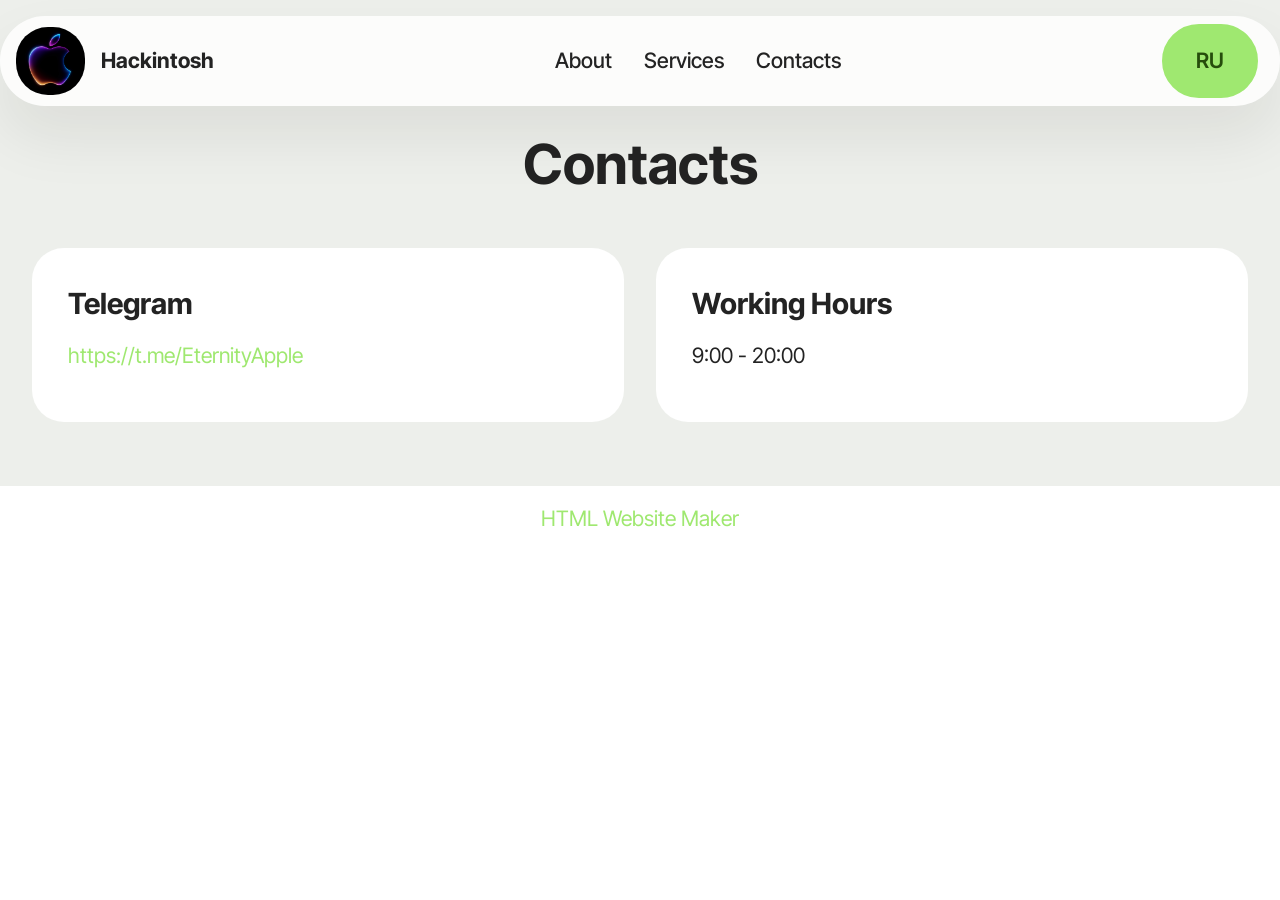
==== contacts.html @ 2c95dba1 "Add files via upload" ====
<!DOCTYPE html>
<html  >
<head>
  <!-- Site made with Mobirise Website Builder v5.9.13, https://mobirise.com -->
  <meta charset="UTF-8">
  <meta http-equiv="X-UA-Compatible" content="IE=edge">
  <meta name="generator" content="Mobirise v5.9.13, mobirise.com">
  <meta name="viewport" content="width=device-width, initial-scale=1, minimum-scale=1">
  <link rel="shortcut icon" href="assets/images/endframe-small-2x.jpg" type="image/x-icon">
  <meta name="description" content="Hackintosh OSX installation contacts">
  
  
  <title>Contacts</title>
  <link rel="stylesheet" href="assets/bootstrap/css/bootstrap.min.css">
  <link rel="stylesheet" href="assets/bootstrap/css/bootstrap-grid.min.css">
  <link rel="stylesheet" href="assets/bootstrap/css/bootstrap-reboot.min.css">
  <link rel="stylesheet" href="assets/dropdown/css/style.css">
  <link rel="stylesheet" href="assets/theme/css/style.css">
  <link rel="preload" href="https://fonts.googleapis.com/css?family=Inter+Tight:100,200,300,400,500,600,700,800,900,100i,200i,300i,400i,500i,600i,700i,800i,900i&display=swap" as="style" onload="this.onload=null;this.rel='stylesheet'">
  <noscript><link rel="stylesheet" href="https://fonts.googleapis.com/css?family=Inter+Tight:100,200,300,400,500,600,700,800,900,100i,200i,300i,400i,500i,600i,700i,800i,900i&display=swap"></noscript>
  <link rel="preload" as="style" href="assets/mobirise/css/mbr-additional.css?v=6KjY61"><link rel="stylesheet" href="assets/mobirise/css/mbr-additional.css?v=6KjY61" type="text/css">

  
  
  
</head>
<body>
  
  <section data-bs-version="5.1" class="menu menu5 cid-uCC7GR4H2t" once="menu" id="menu05-5">
	

	<nav class="navbar navbar-dropdown navbar-fixed-top navbar-expand-lg">
		<div class="container">
			<div class="navbar-brand">
				<span class="navbar-logo">
					<a href="https://t.me/EternityApple" target="_blank">
						<img src="assets/images/endframe-small-2x.jpg" alt="Mobirise Website Builder" style="height: 4.3rem;">
					</a>
				</span>
				<span class="navbar-caption-wrap"><a class="navbar-caption text-black text-primary display-4" href="index.html" target="_blank">Hackintosh</a></span>
			</div>
			<button class="navbar-toggler" type="button" data-toggle="collapse" data-bs-toggle="collapse" data-target="#navbarSupportedContent" data-bs-target="#navbarSupportedContent" aria-controls="navbarNavAltMarkup" aria-expanded="false" aria-label="Toggle navigation">
				<div class="hamburger">
					<span></span>
					<span></span>
					<span></span>
					<span></span>
				</div>
			</button>
			<div class="collapse navbar-collapse" id="navbarSupportedContent">
				<ul class="navbar-nav nav-dropdown" data-app-modern-menu="true"><li class="nav-item">
						<a class="nav-link link text-black text-primary display-4" href="https://t.me/EternityApple">About</a>
					</li>
					<li class="nav-item">
						<a class="nav-link link text-black text-primary display-4" href="https://t.me/EternityApple" aria-expanded="false" target="_blank">Services</a>
					</li>
					<li class="nav-item">
						<a class="nav-link link text-black text-primary display-4" href="contacts.html" target="_blank">Contacts</a>
					</li></ul>
				<div class="navbar-buttons mbr-section-btn"><a class="btn btn-primary display-4" href="https://t.me/EternityApple" target="_blank">RU</a></div>
			</div>
		</div>
	</nav>
</section>

<section data-bs-version="5.1" class="contacts01 cid-uCClEapwuK" id="contacts01-6">
    

    
    
    <div class="container">
        <div class="row justify-content-center">
            <div class="col-12 content-head">
                <div class="mbr-section-head mb-5">
                    <h3 class="mbr-section-title mbr-fonts-style align-center mb-0 display-2">
                        <strong>Contacts</strong>
                    </h3>
                    
                </div>
            </div>
        </div>
        <div class="row">
            <div class="item features-without-image col-12 col-md-6 active">
                <div class="item-wrapper">
                    <div class="text-wrapper">
                        <h6 class="card-title mbr-fonts-style mb-3 display-5">
                            <strong>Telegram</strong></h6>
                        <p class="mbr-text mbr-fonts-style display-7">
                            <a href="tel:+12345678910" class="text-primary">https://t.me/EternityApple</a>
                        </p>
                    </div>
                </div>
            </div>
            
            
            <div class="item features-without-image col-12 col-md-6">
                <div class="item-wrapper">
                    <div class="text-wrapper">
                        <h6 class="card-title mbr-fonts-style mb-3 display-5">
                            <strong>Working Hours</strong>
                        </h6>
                        <p class="mbr-text mbr-fonts-style display-7">
                            9:00 - 20:00
                        </p>
                    </div>
                </div>
            </div>
        </div>
    </div>
</section><section class="display-7" style="padding: 0;align-items: center;justify-content: center;flex-wrap: wrap;    align-content: center;display: flex;position: relative;height: 4rem;"><a href="https://mobiri.se/1393142" style="flex: 1 1;height: 4rem;position: absolute;width: 100%;z-index: 1;"><img alt="" style="height: 4rem;" src="[data-uri]"></a><p style="margin: 0;text-align: center;" class="display-7">&#8204;</p><a style="z-index:1" href="https://mobirise.com/html-builder.html">HTML Website Maker</a></section><script src="assets/bootstrap/js/bootstrap.bundle.min.js"></script>  <script src="assets/smoothscroll/smooth-scroll.js"></script>  <script src="assets/ytplayer/index.js"></script>  <script src="assets/dropdown/js/navbar-dropdown.js"></script>  <script src="assets/theme/js/script.js"></script>  
  
  
</body>
</html>
---- assets/dropdown/css/style.css ----
.navbar-dropdown {
  left: 0;
  padding: 0;
  position: absolute;
  right: 0;
  top: 0;
  transition: all 0.45s ease;
  z-index: 1030;
  background: #282828; }
  .navbar-dropdown .navbar-logo {
    margin-right: 0.8rem;
    transition: margin 0.3s ease-in-out;
    vertical-align: middle; }
    .navbar-dropdown .navbar-logo img {
      height: 3.125rem;
      transition: all 0.3s ease-in-out; }
    .navbar-dropdown .navbar-logo.mbr-iconfont {
      font-size: 3.125rem;
      line-height: 3.125rem; }
  .navbar-dropdown .navbar-caption {
    font-weight: 700;
    white-space: normal;
    vertical-align: -4px;
    line-height: 3.125rem !important; }
    .navbar-dropdown .navbar-caption, .navbar-dropdown .navbar-caption:hover {
      color: inherit;
      text-decoration: none; }
  .navbar-dropdown .mbr-iconfont + .navbar-caption {
    vertical-align: -1px; }
  .navbar-dropdown.navbar-fixed-top {
    position: fixed; }
  .navbar-dropdown .navbar-brand span {
    vertical-align: -4px; }
  .navbar-dropdown.bg-color.transparent {
    background: none; }
  .navbar-dropdown.navbar-short .navbar-brand {
    padding: 0.625rem 0; }
    .navbar-dropdown.navbar-short .navbar-brand span {
      vertical-align: -1px; }
  .navbar-dropdown.navbar-short .navbar-caption {
    line-height: 2.375rem !important;
    vertical-align: -2px; }
  .navbar-dropdown.navbar-short .navbar-logo {
    margin-right: 0.5rem; }
    .navbar-dropdown.navbar-short .navbar-logo img {
      height: 2.375rem; }
    .navbar-dropdown.navbar-short .navbar-logo.mbr-iconfont {
      font-size: 2.375rem;
      line-height: 2.375rem; }
  .navbar-dropdown.navbar-short .mbr-table-cell {
    height: 3.625rem; }
  .navbar-dropdown .navbar-close {
    left: 0.6875rem;
    position: fixed;
    top: 0.75rem;
    z-index: 1000; }
  .navbar-dropdown .hamburger-icon {
    content: "";
    display: inline-block;
    vertical-align: middle;
    width: 16px;
    -webkit-box-shadow: 0 -6px 0 1px #282828,0 0 0 1px #282828,0 6px 0 1px #282828;
    -moz-box-shadow: 0 -6px 0 1px #282828,0 0 0 1px #282828,0 6px 0 1px #282828;
    box-shadow: 0 -6px 0 1px #282828,0 0 0 1px #282828,0 6px 0 1px #282828; }

.dropdown-menu .dropdown-toggle[data-toggle="dropdown-submenu"]::after {
  border-bottom: 0.35em solid transparent;
  border-left: 0.35em solid;
  border-right: 0;
  border-top: 0.35em solid transparent;
  margin-left: 0.3rem; }

.dropdown-menu .dropdown-item:focus {
  outline: 0; }

.nav-dropdown {
  font-size: 0.75rem;
  font-weight: 500;
  height: auto !important; }
  .nav-dropdown .nav-btn {
    padding-left: 1rem; }
  .nav-dropdown .link {
    margin: .667em 1.667em;
    font-weight: 500;
    padding: 0;
    transition: color .2s ease-in-out; }
    .nav-dropdown .link.dropdown-toggle {
      margin-right: 2.583em; }
      .nav-dropdown .link.dropdown-toggle::after {
        margin-left: .25rem;
        border-top: 0.35em solid;
        border-right: 0.35em solid transparent;
        border-left: 0.35em solid transparent;
        border-bottom: 0; }
      .nav-dropdown .link.dropdown-toggle[aria-expanded="true"] {
        margin: 0;
        padding: 0.667em 3.263em  0.667em 1.667em; }
  .nav-dropdown .link::after,
  .nav-dropdown .dropdown-item::after {
    color: inherit; }
  .nav-dropdown .btn {
    font-size: 0.75rem;
    font-weight: 700;
    letter-spacing: 0;
    margin-bottom: 0;
    padding-left: 1.25rem;
    padding-right: 1.25rem; }
  .nav-dropdown .dropdown-menu {
    border-radius: 0;
    border: 0;
    left: 0;
    margin: 0;
    padding-bottom: 1.25rem;
    padding-top: 1.25rem;
    position: relative; }
  .nav-dropdown .dropdown-submenu {
    margin-left: 0.125rem;
    top: 0; }
  .nav-dropdown .dropdown-item {
    font-weight: 500;
    line-height: 2;
    padding: 0.3846em 4.615em 0.3846em 1.5385em;
    position: relative;
    transition: color .2s ease-in-out, background-color .2s ease-in-out; }
    .nav-dropdown .dropdown-item::after {
      margin-top: -0.3077em;
      position: absolute;
      right: 1.1538em;
      top: 50%; }
    .nav-dropdown .dropdown-item:focus, .nav-dropdown .dropdown-item:hover {
      background: none; }

@media (max-width: 767px) {
  .nav-dropdown.navbar-toggleable-sm {
    bottom: 0;
    display: none;
    left: 0;
    overflow-x: hidden;
    position: fixed;
    top: 0;
    transform: translateX(-100%);
    -ms-transform: translateX(-100%);
    -webkit-transform: translateX(-100%);
    width: 18.75rem;
    z-index: 999; } }
.nav-dropdown.navbar-toggleable-xl {
  bottom: 0;
  display: none;
  left: 0;
  overflow-x: hidden;
  position: fixed;
  top: 0;
  transform: translateX(-100%);
  -ms-transform: translateX(-100%);
  -webkit-transform: translateX(-100%);
  width: 18.75rem;
  z-index: 999; }

.nav-dropdown-sm {
  display: block !important;
  overflow-x: hidden;
  overflow: auto;
  padding-top: 3.875rem; }
  .nav-dropdown-sm::after {
    content: "";
    display: block;
    height: 3rem;
    width: 100%; }
  .nav-dropdown-sm.collapse.in ~ .navbar-close {
    display: block !important; }
  .nav-dropdown-sm.collapsing, .nav-dropdown-sm.collapse.in {
    transform: translateX(0);
    -ms-transform: translateX(0);
    -webkit-transform: translateX(0);
    transition: all 0.25s ease-out;
    -webkit-transition: all 0.25s ease-out;
    background: #282828; }
  .nav-dropdown-sm.collapsing[aria-expanded="false"] {
    transform: translateX(-100%);
    -ms-transform: translateX(-100%);
    -webkit-transform: translateX(-100%); }
  .nav-dropdown-sm .nav-item {
    display: block;
    margin-left: 0 !important;
    padding-left: 0; }
  .nav-dropdown-sm .link,
  .nav-dropdown-sm .dropdown-item {
    border-top: 1px dotted rgba(255, 255, 255, 0.1);
    font-size: 0.8125rem;
    line-height: 1.6;
    margin: 0 !important;
    padding: 0.875rem 2.4rem 0.875rem 1.5625rem !important;
    position: relative;
    white-space: normal; }
    .nav-dropdown-sm .link:focus, .nav-dropdown-sm .link:hover,
    .nav-dropdown-sm .dropdown-item:focus,
    .nav-dropdown-sm .dropdown-item:hover {
      background: rgba(0, 0, 0, 0.2) !important;
      color: #c0a375; }
  .nav-dropdown-sm .nav-btn {
    position: relative;
    padding: 1.5625rem 1.5625rem 0 1.5625rem; }
    .nav-dropdown-sm .nav-btn::before {
      border-top: 1px dotted rgba(255, 255, 255, 0.1);
      content: "";
      left: 0;
      position: absolute;
      top: 0;
      width: 100%; }
    .nav-dropdown-sm .nav-btn + .nav-btn {
      padding-top: 0.625rem; }
      .nav-dropdown-sm .nav-btn + .nav-btn::before {
        display: none; }
  .nav-dropdown-sm .btn {
    padding: 0.625rem 0; }
  .nav-dropdown-sm .dropdown-toggle[data-toggle="dropdown-submenu"]::after {
    margin-left: .25rem;
    border-top: 0.35em solid;
    border-right: 0.35em solid transparent;
    border-left: 0.35em solid transparent;
    border-bottom: 0; }
  .nav-dropdown-sm .dropdown-toggle[data-toggle="dropdown-submenu"][aria-expanded="true"]::after {
    border-top: 0;
    border-right: 0.35em solid transparent;
    border-left: 0.35em solid transparent;
    border-bottom: 0.35em solid; }
  .nav-dropdown-sm .dropdown-menu {
    margin: 0;
    padding: 0;
    position: relative;
    top: 0;
    left: 0;
    width: 100%;
    border: 0;
    float: none;
    border-radius: 0;
    background: none; }
  .nav-dropdown-sm .dropdown-submenu {
    left: 100%;
    margin-left: 0.125rem;
    margin-top: -1.25rem;
    top: 0; }

.navbar-toggleable-sm .nav-dropdown .dropdown-menu {
  position: absolute; }

.navbar-toggleable-sm .nav-dropdown .dropdown-submenu {
  left: 100%;
  margin-left: 0.125rem;
  margin-top: -1.25rem;
  top: 0; }

.navbar-toggleable-sm.opened .nav-dropdown .dropdown-menu {
  position: relative; }

.navbar-toggleable-sm.opened .nav-dropdown .dropdown-submenu {
  left: 0;
  margin-left: 00rem;
  margin-top: 0rem;
  top: 0; }

.is-builder .nav-dropdown.collapsing {
  transition: none !important; }
---- assets/theme/css/style.css ----
@charset "UTF-8";
section {
  background-color: #ffffff;
}

body {
  font-style: normal;
  line-height: 1.5;
  font-weight: 400;
  color: #232323;
  position: relative;
}

button {
  background-color: transparent;
  border-color: transparent;
}

.embla__button,
.carousel-control {
  background-color: #edefea !important;
  opacity: 0.8 !important;
  color: #464845 !important;
  border-color: #edefea !important;
}

.carousel .close,
.modalWindow .close {
  background-color: #edefea !important;
  color: #464845 !important;
  border-color: #edefea !important;
  opacity: 0.8 !important;
}

.carousel .close:hover,
.modalWindow .close:hover {
  opacity: 1 !important;
}

.carousel-indicators li {
  background-color: #edefea !important;
  border: 2px solid #464845 !important;
}

.carousel-indicators li:hover,
.carousel-indicators li:active {
  opacity: 0.8 !important;
}

.embla__button:hover,
.carousel-control:hover {
  background-color: #edefea !important;
  opacity: 1 !important;
}

.modalWindow-video-container {
  height: 80%;
}

section,
.container,
.container-fluid {
  position: relative;
  word-wrap: break-word;
}

a.mbr-iconfont:hover {
  text-decoration: none;
}

.article .lead p,
.article .lead ul,
.article .lead ol,
.article .lead pre,
.article .lead blockquote {
  margin-bottom: 0;
}

a {
  font-style: normal;
  font-weight: 400;
  cursor: pointer;
}
a, a:hover {
  text-decoration: none;
}

.mbr-section-title {
  font-style: normal;
  line-height: 1.3;
}

.mbr-section-subtitle {
  line-height: 1.3;
}

.mbr-text {
  font-style: normal;
  line-height: 1.7;
}

h1,
h2,
h3,
h4,
h5,
h6,
.display-1,
.display-2,
.display-4,
.display-5,
.display-7,
span,
p,
a {
  line-height: 1;
  word-break: break-word;
  word-wrap: break-word;
  font-weight: 400;
}

b,
strong {
  font-weight: bold;
}

input:-webkit-autofill, input:-webkit-autofill:hover, input:-webkit-autofill:focus, input:-webkit-autofill:active {
  transition-delay: 9999s;
  -webkit-transition-property: background-color, color;
  transition-property: background-color, color;
}

textarea[type=hidden] {
  display: none;
}

section {
  background-position: 50% 50%;
  background-repeat: no-repeat;
  background-size: cover;
}
section .mbr-background-video,
section .mbr-background-video-preview {
  position: absolute;
  bottom: 0;
  left: 0;
  right: 0;
  top: 0;
}

.hidden {
  visibility: hidden;
}

.mbr-z-index20 {
  z-index: 20;
}

/*! Base colors */
.mbr-white {
  color: #ffffff;
}

.mbr-black {
  color: #111111;
}

.mbr-bg-white {
  background-color: #ffffff;
}

.mbr-bg-black {
  background-color: #000000;
}

/*! Text-aligns */
.align-left {
  text-align: left;
}

.align-center {
  text-align: center;
}

.align-right {
  text-align: right;
}

/*! Font-weight  */
.mbr-light {
  font-weight: 300;
}

.mbr-regular {
  font-weight: 400;
}

.mbr-semibold {
  font-weight: 500;
}

.mbr-bold {
  font-weight: 700;
}

/*! Media  */
.media-content {
  flex-basis: 100%;
}

.media-container-row {
  display: flex;
  flex-direction: row;
  flex-wrap: wrap;
  justify-content: center;
  align-content: center;
  align-items: start;
}
.media-container-row .media-size-item {
  width: 400px;
}

.media-container-column {
  display: flex;
  flex-direction: column;
  flex-wrap: wrap;
  justify-content: center;
  align-content: center;
  align-items: stretch;
}
.media-container-column > * {
  width: 100%;
}

@media (min-width: 992px) {
  .media-container-row {
    flex-wrap: nowrap;
  }
}
figure {
  margin-bottom: 0;
  overflow: hidden;
}

figure[mbr-media-size] {
  transition: width 0.1s;
}

img,
iframe {
  display: block;
  width: 100%;
}

.card {
  background-color: transparent;
  border: none;
}

.card-box {
  width: 100%;
}

.card-img {
  text-align: center;
  flex-shrink: 0;
  -webkit-flex-shrink: 0;
}

.media {
  max-width: 100%;
  margin: 0 auto;
}

.mbr-figure {
  align-self: center;
}

.media-container > div {
  max-width: 100%;
}

.mbr-figure img,
.card-img img {
  width: 100%;
}

@media (max-width: 991px) {
  .media-size-item {
    width: auto !important;
  }
  .media {
    width: auto;
  }
  .mbr-figure {
    width: 100% !important;
  }
}
/*! Buttons */
.mbr-section-btn {
  margin-left: -0.6rem;
  margin-right: -0.6rem;
  font-size: 0;
}

.btn {
  font-weight: 600;
  border-width: 1px;
  font-style: normal;
  margin: 0.6rem 0.6rem;
  white-space: normal;
  transition: all 0.2s ease-in-out;
  display: inline-flex;
  align-items: center;
  justify-content: center;
  word-break: break-word;
}

.btn-sm {
  font-weight: 600;
  letter-spacing: 0px;
  transition: all 0.3s ease-in-out;
}

.btn-md {
  font-weight: 600;
  letter-spacing: 0px;
  transition: all 0.3s ease-in-out;
}

.btn-lg {
  font-weight: 600;
  letter-spacing: 0px;
  transition: all 0.3s ease-in-out;
}

.btn-form {
  margin: 0;
}
.btn-form:hover {
  cursor: pointer;
}

nav .mbr-section-btn {
  margin-left: 0rem;
  margin-right: 0rem;
}

/*! Btn icon margin */
.btn .mbr-iconfont,
.btn.btn-sm .mbr-iconfont {
  order: 1;
  cursor: pointer;
  margin-left: 0.5rem;
  vertical-align: sub;
}

.btn.btn-md .mbr-iconfont,
.btn.btn-md .mbr-iconfont {
  margin-left: 0.8rem;
}

.mbr-regular {
  font-weight: 400;
}

.mbr-semibold {
  font-weight: 500;
}

.mbr-bold {
  font-weight: 700;
}

[type=submit] {
  -webkit-appearance: none;
}

/*! Full-screen */
.mbr-fullscreen .mbr-overlay {
  min-height: 100vh;
}

.mbr-fullscreen {
  display: flex;
  display: -moz-flex;
  display: -ms-flex;
  display: -o-flex;
  align-items: center;
  min-height: 100vh;
  padding-top: 3rem;
  padding-bottom: 3rem;
}

/*! Map */
.map {
  height: 25rem;
  position: relative;
}
.map iframe {
  width: 100%;
  height: 100%;
}

/*! Scroll to top arrow */
.mbr-arrow-up {
  bottom: 25px;
  right: 90px;
  position: fixed;
  text-align: right;
  z-index: 5000;
  color: #ffffff;
  font-size: 22px;
}

.mbr-arrow-up a {
  background: rgba(0, 0, 0, 0.2);
  border-radius: 50%;
  color: #fff;
  display: inline-block;
  height: 60px;
  width: 60px;
  border: 2px solid #fff;
  outline-style: none !important;
  position: relative;
  text-decoration: none;
  transition: all 0.3s ease-in-out;
  cursor: pointer;
  text-align: center;
}
.mbr-arrow-up a:hover {
  background-color: rgba(0, 0, 0, 0.4);
}
.mbr-arrow-up a i {
  line-height: 60px;
}

.mbr-arrow-up-icon {
  display: block;
  color: #fff;
}

.mbr-arrow-up-icon::before {
  content: "›";
  display: inline-block;
  font-family: serif;
  font-size: 22px;
  line-height: 1;
  font-style: normal;
  position: relative;
  top: 6px;
  left: -4px;
  transform: rotate(-90deg);
}

/*! Arrow Down */
.mbr-arrow {
  position: absolute;
  bottom: 45px;
  left: 50%;
  width: 60px;
  height: 60px;
  cursor: pointer;
  background-color: rgba(80, 80, 80, 0.5);
  border-radius: 50%;
  transform: translateX(-50%);
}
@media (max-width: 767px) {
  .mbr-arrow {
    display: none;
  }
}
.mbr-arrow > a {
  display: inline-block;
  text-decoration: none;
  outline-style: none;
  animation: arrowdown 1.7s ease-in-out infinite;
  color: #ffffff;
}
.mbr-arrow > a > i {
  position: absolute;
  top: -2px;
  left: 15px;
  font-size: 2rem;
}

#scrollToTop a i::before {
  content: "";
  position: absolute;
  display: block;
  border-bottom: 2.5px solid #fff;
  border-left: 2.5px solid #fff;
  width: 27.8%;
  height: 27.8%;
  left: 50%;
  top: 51%;
  transform: translateY(-30%) translateX(-50%) rotate(135deg);
}

@keyframes arrowdown {
  0% {
    transform: translateY(0px);
  }
  50% {
    transform: translateY(-5px);
  }
  100% {
    transform: translateY(0px);
  }
}
@media (max-width: 500px) {
  .mbr-arrow-up {
    left: 0;
    right: 0;
    text-align: center;
  }
}
/*Gradients animation*/
@keyframes gradient-animation {
  from {
    background-position: 0% 100%;
    animation-timing-function: ease-in-out;
  }
  to {
    background-position: 100% 0%;
    animation-timing-function: ease-in-out;
  }
}
.bg-gradient {
  background-size: 200% 200%;
  animation: gradient-animation 5s infinite alternate;
  -webkit-animation: gradient-animation 5s infinite alternate;
}

.menu .navbar-brand {
  display: -webkit-flex;
}
.menu .navbar-brand span {
  display: flex;
  display: -webkit-flex;
}
.menu .navbar-brand .navbar-caption-wrap {
  display: -webkit-flex;
}
.menu .navbar-brand .navbar-logo img {
  display: -webkit-flex;
  width: auto;
}
@media (min-width: 768px) and (max-width: 991px) {
  .menu .navbar-toggleable-sm .navbar-nav {
    display: -ms-flexbox;
  }
}
@media (max-width: 991px) {
  .menu .navbar-collapse {
    max-height: 93.5vh;
  }
  .menu .navbar-collapse.show {
    overflow: auto;
  }
}
@media (min-width: 992px) {
  .menu .navbar-nav.nav-dropdown {
    display: -webkit-flex;
  }
  .menu .navbar-toggleable-sm .navbar-collapse {
    display: -webkit-flex !important;
  }
  .menu .collapsed .navbar-collapse {
    max-height: 93.5vh;
  }
  .menu .collapsed .navbar-collapse.show {
    overflow: auto;
  }
}
@media (max-width: 767px) {
  .menu .navbar-collapse {
    max-height: 80vh;
  }
}

.nav-link .mbr-iconfont {
  margin-right: 0.5rem;
}

.navbar {
  display: -webkit-flex;
  -webkit-flex-wrap: wrap;
  -webkit-align-items: center;
  -webkit-justify-content: space-between;
}

.navbar-collapse {
  -webkit-flex-basis: 100%;
  -webkit-flex-grow: 1;
  -webkit-align-items: center;
}

.nav-dropdown .link {
  padding: 0.667em 1.667em !important;
  margin: 0 !important;
}

.nav {
  display: -webkit-flex;
  -webkit-flex-wrap: wrap;
}

.row {
  display: -webkit-flex;
  -webkit-flex-wrap: wrap;
}

.justify-content-center {
  -webkit-justify-content: center;
}

.form-inline {
  display: -webkit-flex;
}

.card-wrapper {
  -webkit-flex: 1;
}

.carousel-control {
  z-index: 10;
  display: -webkit-flex;
}

.carousel-controls {
  display: -webkit-flex;
}

.media {
  display: -webkit-flex;
}

.form-group:focus {
  outline: none;
}

.jq-selectbox__select {
  padding: 7px 0;
  position: relative;
}

.jq-selectbox__dropdown {
  overflow: hidden;
  border-radius: 10px;
  position: absolute;
  top: 100%;
  left: 0 !important;
  width: 100% !important;
}

.jq-selectbox__trigger-arrow {
  right: 0;
  transform: translateY(-50%);
}

.jq-selectbox li {
  padding: 1.07em 0.5em;
}

input[type=range] {
  padding-left: 0 !important;
  padding-right: 0 !important;
}

.modal-dialog,
.modal-content {
  height: 100%;
}

.modal-dialog .carousel-inner {
  height: calc(100vh - 1.75rem);
}
@media (max-width: 575px) {
  .modal-dialog .carousel-inner {
    height: calc(100vh - 1rem);
  }
}

.carousel-item {
  text-align: center;
}

.carousel-item img {
  margin: auto;
}

.navbar-toggler {
  align-self: flex-start;
  padding: 0.25rem 0.75rem;
  font-size: 1.25rem;
  line-height: 1;
  background: transparent;
  border: 1px solid transparent;
  border-radius: 0.25rem;
}

.navbar-toggler:focus,
.navbar-toggler:hover {
  text-decoration: none;
  box-shadow: none;
}

.navbar-toggler-icon {
  display: inline-block;
  width: 1.5em;
  height: 1.5em;
  vertical-align: middle;
  content: "";
  background: no-repeat center center;
  background-size: 100% 100%;
}

.navbar-toggler-left {
  position: absolute;
  left: 1rem;
}

.navbar-toggler-right {
  position: absolute;
  right: 1rem;
}

.card-img {
  width: auto;
}

.menu .navbar.collapsed:not(.beta-menu) {
  flex-direction: column;
}

.carousel-item.active,
.carousel-item-next,
.carousel-item-prev {
  display: flex;
}

.note-air-layout .dropup .dropdown-menu,
.note-air-layout .navbar-fixed-bottom .dropdown .dropdown-menu {
  bottom: initial !important;
}

html,
body {
  height: auto;
  min-height: 100vh;
}

.dropup .dropdown-toggle::after {
  display: none;
}

.form-asterisk {
  font-family: initial;
  position: absolute;
  top: -2px;
  font-weight: normal;
}

.form-control-label {
  position: relative;
  cursor: pointer;
  margin-bottom: 0.357em;
  padding: 0;
}

.alert {
  color: #ffffff;
  border-radius: 0;
  border: 0;
  font-size: 1.1rem;
  line-height: 1.5;
  margin-bottom: 1.875rem;
  padding: 1.25rem;
  position: relative;
  text-align: center;
}
.alert.alert-form::after {
  background-color: inherit;
  bottom: -7px;
  content: "";
  display: block;
  height: 14px;
  left: 50%;
  margin-left: -7px;
  position: absolute;
  transform: rotate(45deg);
  width: 14px;
}

.form-control {
  background-color: #ffffff;
  background-clip: border-box;
  color: #232323;
  line-height: 1rem !important;
  height: auto;
  padding: 1.2rem 2rem;
  transition: border-color 0.25s ease 0s;
  border: 1px solid transparent !important;
  border-radius: 4px;
  box-shadow: rgba(0, 0, 0, 0.07) 0px 1px 1px 0px, rgba(0, 0, 0, 0.07) 0px 1px 3px 0px, rgba(0, 0, 0, 0.03) 0px 0px 0px 1px;
}
.form-active .form-control:invalid {
  border-color: red;
}

.row > * {
  padding-right: 1rem;
  padding-left: 1rem;
}

form .row {
  margin-left: -0.6rem;
  margin-right: -0.6rem;
}
form .row [class*=col] {
  padding-left: 0.6rem;
  padding-right: 0.6rem;
}

form .mbr-section-btn {
  padding-left: 0.6rem;
  padding-right: 0.6rem;
}

form .form-check-input {
  margin-top: 0.5;
}

textarea.form-control {
  line-height: 1.5rem !important;
}

.form-group {
  margin-bottom: 1.2rem;
}

.form-control,
form .btn {
  min-height: 48px;
}

.gdpr-block label span.textGDPR input[name=gdpr] {
  top: 7px;
}

.form-control:focus {
  box-shadow: none;
}

:focus {
  outline: none;
}

.mbr-overlay {
  background-color: #000;
  bottom: 0;
  left: 0;
  opacity: 0.5;
  position: absolute;
  right: 0;
  top: 0;
  z-index: 0;
  pointer-events: none;
}

blockquote {
  font-style: italic;
  padding: 3rem;
  font-size: 1.09rem;
  position: relative;
  border-left: 3px solid;
}

ul,
ol,
pre,
blockquote {
  margin-bottom: 2.3125rem;
}

.mt-4 {
  margin-top: 2rem !important;
}

.mb-4 {
  margin-bottom: 2rem !important;
}

.container,
.container-fluid {
  padding-left: 16px;
  padding-right: 16px;
}

.row {
  margin-left: -16px;
  margin-right: -16px;
}
.row > [class*=col] {
  padding-left: 16px;
  padding-right: 16px;
}

@media (min-width: 992px) {
  .container-fluid {
    padding-left: 32px;
    padding-right: 32px;
  }
}
@media (max-width: 991px) {
  .mbr-container {
    padding-left: 16px;
    padding-right: 16px;
  }
}
.app-video-wrapper > img {
  opacity: 1;
}

.app-video-wrapper {
  background: transparent;
}

.item {
  position: relative;
}

.dropdown-menu .dropdown-menu {
  left: 100%;
}

.dropdown-item + .dropdown-menu {
  display: none;
}

.dropdown-item:hover + .dropdown-menu,
.dropdown-menu:hover {
  display: block;
}

@media (min-aspect-ratio: 16/9) {
  .mbr-video-foreground {
    height: 300% !important;
    top: -100% !important;
  }
}
@media (max-aspect-ratio: 16/9) {
  .mbr-video-foreground {
    width: 300% !important;
    left: -100% !important;
  }
}.engine {
	position: absolute;
	text-indent: -2400px;
	text-align: center;
	padding: 0;
	top: 0;
	left: -2400px;
}
---- assets/mobirise/css/mbr-additional.css ----
.btn {
  border-width: 2px;
}
img,
.card-wrap,
.card-wrapper,
.video-wrapper,
.mbr-figure iframe,
.google-map iframe,
.slide-content,
.plan,
.card,
.item-wrapper {
  border-radius: 2rem !important;
}
.video-wrapper {
  overflow: hidden;
}
body {
  font-family: Inter Tight;
}
.display-1 {
  font-family: 'Inter Tight', sans-serif;
  font-size: 5rem;
  line-height: 1;
}
.display-1 > .mbr-iconfont {
  font-size: 6.25rem;
}
.display-2 {
  font-family: 'Inter Tight', sans-serif;
  font-size: 4rem;
  line-height: 1;
}
.display-2 > .mbr-iconfont {
  font-size: 5rem;
}
.display-4 {
  font-family: 'Inter Tight', sans-serif;
  font-size: 1.4rem;
  line-height: 1.5;
}
.display-4 > .mbr-iconfont {
  font-size: 1.75rem;
}
.display-5 {
  font-family: 'Inter Tight', sans-serif;
  font-size: 2rem;
  line-height: 1.5;
}
.display-5 > .mbr-iconfont {
  font-size: 2.5rem;
}
.display-7 {
  font-family: 'Inter Tight', sans-serif;
  font-size: 1.4rem;
  line-height: 1.3;
}
.display-7 > .mbr-iconfont {
  font-size: 1.75rem;
}
/* ---- Fluid typography for mobile devices ---- */
/* 1.4 - font scale ratio ( bootstrap == 1.42857 ) */
/* 100vw - current viewport width */
/* (48 - 20)  48 == 48rem == 768px, 20 == 20rem == 320px(minimal supported viewport) */
/* 0.65 - min scale variable, may vary */
@media (max-width: 992px) {
  .display-1 {
    font-size: 4rem;
  }
}
@media (max-width: 768px) {
  .display-1 {
    font-size: 3.5rem;
    font-size: calc( 2.4rem + (5 - 2.4) * ((100vw - 20rem) / (48 - 20)));
    line-height: calc( 1.1 * (2.4rem + (5 - 2.4) * ((100vw - 20rem) / (48 - 20))));
  }
  .display-2 {
    font-size: 3.2rem;
    font-size: calc( 2.05rem + (4 - 2.05) * ((100vw - 20rem) / (48 - 20)));
    line-height: calc( 1.3 * (2.05rem + (4 - 2.05) * ((100vw - 20rem) / (48 - 20))));
  }
  .display-4 {
    font-size: 1.12rem;
    font-size: calc( 1.14rem + (1.4 - 1.14) * ((100vw - 20rem) / (48 - 20)));
    line-height: calc( 1.4 * (1.14rem + (1.4 - 1.14) * ((100vw - 20rem) / (48 - 20))));
  }
  .display-5 {
    font-size: 1.6rem;
    font-size: calc( 1.35rem + (2 - 1.35) * ((100vw - 20rem) / (48 - 20)));
    line-height: calc( 1.4 * (1.35rem + (2 - 1.35) * ((100vw - 20rem) / (48 - 20))));
  }
  .display-7 {
    font-size: 1.12rem;
    font-size: calc( 1.14rem + (1.4 - 1.14) * ((100vw - 20rem) / (48 - 20)));
    line-height: calc( 1.4 * (1.14rem + (1.4 - 1.14) * ((100vw - 20rem) / (48 - 20))));
  }
}
@media (min-width: 992px) and (max-width: 1400px) {
  .display-1 {
    font-size: 3.5rem;
    font-size: calc( 2.4rem + (5 - 2.4) * ((100vw - 62rem) / (87 - 62)));
    line-height: calc( 1.1 * (2.4rem + (5 - 2.4) * ((100vw - 62rem) / (87 - 62))));
  }
  .display-2 {
    font-size: 3.2rem;
    font-size: calc( 2.05rem + (4 - 2.05) * ((100vw - 62rem) / (87 - 62)));
    line-height: calc( 1.3 * (2.05rem + (4 - 2.05) * ((100vw - 62rem) / (87 - 62))));
  }
  .display-4 {
    font-size: 1.12rem;
    font-size: calc( 1.14rem + (1.4 - 1.14) * ((100vw - 62rem) / (87 - 62)));
    line-height: calc( 1.4 * (1.14rem + (1.4 - 1.14) * ((100vw - 62rem) / (87 - 62))));
  }
  .display-5 {
    font-size: 1.6rem;
    font-size: calc( 1.35rem + (2 - 1.35) * ((100vw - 62rem) / (87 - 62)));
    line-height: calc( 1.4 * (1.35rem + (2 - 1.35) * ((100vw - 62rem) / (87 - 62))));
  }
  .display-7 {
    font-size: 1.12rem;
    font-size: calc( 1.14rem + (1.4 - 1.14) * ((100vw - 62rem) / (87 - 62)));
    line-height: calc( 1.4 * (1.14rem + (1.4 - 1.14) * ((100vw - 62rem) / (87 - 62))));
  }
}
/* Buttons */
.btn {
  padding: 1.25rem 2rem;
  border-radius: 4px;
}
@media (max-width: 767px) {
  .btn {
    padding: 0.75rem 1.5rem;
  }
}
.btn-sm {
  padding: 0.6rem 1.2rem;
  border-radius: 4px;
}
.btn-md {
  padding: 0.6rem 1.2rem;
  border-radius: 4px;
}
.btn-lg {
  padding: 1.25rem 2rem;
  border-radius: 4px;
}
.bg-primary {
  background-color: #9fe870 !important;
}
.bg-success {
  background-color: #3a341c !important;
}
.bg-info {
  background-color: #320707 !important;
}
.bg-warning {
  background-color: #a0e2e1 !important;
}
.bg-danger {
  background-color: #ffea64 !important;
}
.btn-primary,
.btn-primary:active {
  background-color: #9fe870 !important;
  border-color: #9fe870 !important;
  color: #264d0c !important;
  box-shadow: none;
}
.btn-primary:hover,
.btn-primary:focus,
.btn-primary.focus,
.btn-primary.active {
  color: inherit;
  background-color: #bcef9c !important;
  border-color: #bcef9c !important;
  box-shadow: none;
}
.btn-primary.disabled,
.btn-primary:disabled {
  color: #264d0c !important;
  background-color: #bcef9c !important;
  border-color: #bcef9c !important;
}
.btn-secondary,
.btn-secondary:active {
  background-color: #ffd7ef !important;
  border-color: #ffd7ef !important;
  color: #d70081 !important;
  box-shadow: none;
}
.btn-secondary:hover,
.btn-secondary:focus,
.btn-secondary.focus,
.btn-secondary.active {
  color: inherit;
  background-color: #ffffff !important;
  border-color: #ffffff !important;
  box-shadow: none;
}
.btn-secondary.disabled,
.btn-secondary:disabled {
  color: #d70081 !important;
  background-color: #ffffff !important;
  border-color: #ffffff !important;
}
.btn-info,
.btn-info:active {
  background-color: #320707 !important;
  border-color: #320707 !important;
  color: #ffffff !important;
  box-shadow: none;
}
.btn-info:hover,
.btn-info:focus,
.btn-info.focus,
.btn-info.active {
  color: inherit;
  background-color: #5f0d0d !important;
  border-color: #5f0d0d !important;
  box-shadow: none;
}
.btn-info.disabled,
.btn-info:disabled {
  color: #ffffff !important;
  background-color: #5f0d0d !important;
  border-color: #5f0d0d !important;
}
.btn-success,
.btn-success:active {
  background-color: #3a341c !important;
  border-color: #3a341c !important;
  color: #ffffff !important;
  box-shadow: none;
}
.btn-success:hover,
.btn-success:focus,
.btn-success.focus,
.btn-success.active {
  color: inherit;
  background-color: #5c532d !important;
  border-color: #5c532d !important;
  box-shadow: none;
}
.btn-success.disabled,
.btn-success:disabled {
  color: #ffffff !important;
  background-color: #5c532d !important;
  border-color: #5c532d !important;
}
.btn-warning,
.btn-warning:active {
  background-color: #a0e2e1 !important;
  border-color: #a0e2e1 !important;
  color: #1f6463 !important;
  box-shadow: none;
}
.btn-warning:hover,
.btn-warning:focus,
.btn-warning.focus,
.btn-warning.active {
  color: inherit;
  background-color: #c7eeed !important;
  border-color: #c7eeed !important;
  box-shadow: none;
}
.btn-warning.disabled,
.btn-warning:disabled {
  color: #1f6463 !important;
  background-color: #c7eeed !important;
  border-color: #c7eeed !important;
}
.btn-danger,
.btn-danger:active {
  background-color: #ffea64 !important;
  border-color: #ffea64 !important;
  color: #645600 !important;
  box-shadow: none;
}
.btn-danger:hover,
.btn-danger:focus,
.btn-danger.focus,
.btn-danger.active {
  color: inherit;
  background-color: #fff197 !important;
  border-color: #fff197 !important;
  box-shadow: none;
}
.btn-danger.disabled,
.btn-danger:disabled {
  color: #645600 !important;
  background-color: #fff197 !important;
  border-color: #fff197 !important;
}
.btn-white,
.btn-white:active {
  background-color: #eff0ec !important;
  border-color: #eff0ec !important;
  color: #757b62 !important;
  box-shadow: none;
}
.btn-white:hover,
.btn-white:focus,
.btn-white.focus,
.btn-white.active {
  color: inherit;
  background-color: #ffffff !important;
  border-color: #ffffff !important;
  box-shadow: none;
}
.btn-white.disabled,
.btn-white:disabled {
  color: #757b62 !important;
  background-color: #ffffff !important;
  border-color: #ffffff !important;
}
.btn-black,
.btn-black:active {
  background-color: #232323 !important;
  border-color: #232323 !important;
  color: #ffffff !important;
  box-shadow: none;
}
.btn-black:hover,
.btn-black:focus,
.btn-black.focus,
.btn-black.active {
  color: inherit;
  background-color: #3d3d3d !important;
  border-color: #3d3d3d !important;
  box-shadow: none;
}
.btn-black.disabled,
.btn-black:disabled {
  color: #ffffff !important;
  background-color: #3d3d3d !important;
  border-color: #3d3d3d !important;
}
.btn-primary-outline,
.btn-primary-outline:active {
  background-color: transparent !important;
  border-color: #9fe870;
  color: #9fe870;
}
.btn-primary-outline:hover,
.btn-primary-outline:focus,
.btn-primary-outline.focus,
.btn-primary-outline.active {
  color: #6ddc25 !important;
  background-color: transparent !important;
  border-color: #6ddc25 !important;
  box-shadow: none !important;
}
.btn-primary-outline.disabled,
.btn-primary-outline:disabled {
  color: #264d0c !important;
  background-color: #9fe870 !important;
  border-color: #9fe870 !important;
}
.btn-secondary-outline,
.btn-secondary-outline:active {
  background-color: transparent !important;
  border-color: #ffd7ef;
  color: #ffd7ef;
}
.btn-secondary-outline:hover,
.btn-secondary-outline:focus,
.btn-secondary-outline.focus,
.btn-secondary-outline.active {
  color: #ff80cc !important;
  background-color: transparent !important;
  border-color: #ff80cc !important;
  box-shadow: none !important;
}
.btn-secondary-outline.disabled,
.btn-secondary-outline:disabled {
  color: #d70081 !important;
  background-color: #ffd7ef !important;
  border-color: #ffd7ef !important;
}
.btn-info-outline,
.btn-info-outline:active {
  background-color: transparent !important;
  border-color: #320707;
  color: #320707;
}
.btn-info-outline:hover,
.btn-info-outline:focus,
.btn-info-outline.focus,
.btn-info-outline.active {
  color: #000000 !important;
  background-color: transparent !important;
  border-color: #000000 !important;
  box-shadow: none !important;
}
.btn-info-outline.disabled,
.btn-info-outline:disabled {
  color: #ffffff !important;
  background-color: #320707 !important;
  border-color: #320707 !important;
}
.btn-success-outline,
.btn-success-outline:active {
  background-color: transparent !important;
  border-color: #3a341c;
  color: #3a341c;
}
.btn-success-outline:hover,
.btn-success-outline:focus,
.btn-success-outline.focus,
.btn-success-outline.active {
  color: #000000 !important;
  background-color: transparent !important;
  border-color: #000000 !important;
  box-shadow: none !important;
}
.btn-success-outline.disabled,
.btn-success-outline:disabled {
  color: #ffffff !important;
  background-color: #3a341c !important;
  border-color: #3a341c !important;
}
.btn-warning-outline,
.btn-warning-outline:active {
  background-color: transparent !important;
  border-color: #a0e2e1;
  color: #a0e2e1;
}
.btn-warning-outline:hover,
.btn-warning-outline:focus,
.btn-warning-outline.focus,
.btn-warning-outline.active {
  color: #5ececc !important;
  background-color: transparent !important;
  border-color: #5ececc !important;
  box-shadow: none !important;
}
.btn-warning-outline.disabled,
.btn-warning-outline:disabled {
  color: #1f6463 !important;
  background-color: #a0e2e1 !important;
  border-color: #a0e2e1 !important;
}
.btn-danger-outline,
.btn-danger-outline:active {
  background-color: transparent !important;
  border-color: #ffea64;
  color: #ffea64;
}
.btn-danger-outline:hover,
.btn-danger-outline:focus,
.btn-danger-outline.focus,
.btn-danger-outline.active {
  color: #ffde0d !important;
  background-color: transparent !important;
  border-color: #ffde0d !important;
  box-shadow: none !important;
}
.btn-danger-outline.disabled,
.btn-danger-outline:disabled {
  color: #645600 !important;
  background-color: #ffea64 !important;
  border-color: #ffea64 !important;
}
.btn-black-outline,
.btn-black-outline:active {
  background-color: transparent !important;
  border-color: #232323;
  color: #232323;
}
.btn-black-outline:hover,
.btn-black-outline:focus,
.btn-black-outline.focus,
.btn-black-outline.active {
  color: #000000 !important;
  background-color: transparent !important;
  border-color: #000000 !important;
  box-shadow: none !important;
}
.btn-black-outline.disabled,
.btn-black-outline:disabled {
  color: #ffffff !important;
  background-color: #232323 !important;
  border-color: #232323 !important;
}
.btn-white-outline,
.btn-white-outline:active {
  background-color: transparent !important;
  border-color: #fafafa;
  color: #fafafa;
}
.btn-white-outline:hover,
.btn-white-outline:focus,
.btn-white-outline.focus,
.btn-white-outline.active {
  color: #cfcfcf !important;
  background-color: transparent !important;
  border-color: #cfcfcf !important;
  box-shadow: none !important;
}
.btn-white-outline.disabled,
.btn-white-outline:disabled {
  color: #7a7a7a !important;
  background-color: #fafafa !important;
  border-color: #fafafa !important;
}
.text-primary {
  color: #9fe870 !important;
}
.text-secondary {
  color: #ffd7ef !important;
}
.text-success {
  color: #3a341c !important;
}
.text-info {
  color: #320707 !important;
}
.text-warning {
  color: #a0e2e1 !important;
}
.text-danger {
  color: #ffea64 !important;
}
.text-white {
  color: #fafafa !important;
}
.text-black {
  color: #232323 !important;
}
a.text-primary:hover,
a.text-primary:focus,
a.text-primary.active {
  color: #66d022 !important;
}
a.text-secondary:hover,
a.text-secondary:focus,
a.text-secondary.active {
  color: #ff71c6 !important;
}
a.text-success:hover,
a.text-success:focus,
a.text-success.active {
  color: #000000 !important;
}
a.text-info:hover,
a.text-info:focus,
a.text-info.active {
  color: #000000 !important;
}
a.text-warning:hover,
a.text-warning:focus,
a.text-warning.active {
  color: #52cac8 !important;
}
a.text-danger:hover,
a.text-danger:focus,
a.text-danger.active {
  color: #fddb00 !important;
}
a.text-white:hover,
a.text-white:focus,
a.text-white.active {
  color: #c7c7c7 !important;
}
a.text-black:hover,
a.text-black:focus,
a.text-black.active {
  color: #000000 !important;
}
a[class*="text-"]:not(.nav-link):not(.dropdown-item):not([role]):not(.navbar-caption) {
  position: relative;
  background-image: transparent;
  background-size: 10000px 2px;
  background-repeat: no-repeat;
  background-position: 0px 1.2em;
  background-position: -10000px 1.2em;
}
a[class*="text-"]:not(.nav-link):not(.dropdown-item):not([role]):not(.navbar-caption):hover {
  transition: background-position 2s ease-in-out;
  background-image: linear-gradient(currentColor 50%, currentColor 50%);
  background-position: 0px 1.2em;
}
.nav-tabs .nav-link.active {
  color: #9fe870;
}
.nav-tabs .nav-link:not(.active) {
  color: #232323;
}
.alert-success {
  background-color: #70c770;
}
.alert-info {
  background-color: #320707;
}
.alert-warning {
  background-color: #a0e2e1;
}
.alert-danger {
  background-color: #ffea64;
}
.mbr-section-btn .btn:not(.btn-form) {
  border-radius: 100px;
}
.mbr-gallery-filter li a {
  border-radius: 100px !important;
}
.mbr-gallery-filter li.active .btn {
  background-color: #9fe870;
  border-color: #9fe870;
  color: #306310;
}
.mbr-gallery-filter li.active .btn:focus {
  box-shadow: none;
}
.nav-tabs .nav-link {
  border-radius: 100px !important;
}
a,
a:hover {
  color: #9fe870;
}
.mbr-plan-header.bg-primary .mbr-plan-subtitle,
.mbr-plan-header.bg-primary .mbr-plan-price-desc {
  color: #ffffff;
}
.mbr-plan-header.bg-success .mbr-plan-subtitle,
.mbr-plan-header.bg-success .mbr-plan-price-desc {
  color: #c0b27c;
}
.mbr-plan-header.bg-info .mbr-plan-subtitle,
.mbr-plan-header.bg-info .mbr-plan-price-desc {
  color: #f3abab;
}
.mbr-plan-header.bg-warning .mbr-plan-subtitle,
.mbr-plan-header.bg-warning .mbr-plan-price-desc {
  color: #ffffff;
}
.mbr-plan-header.bg-danger .mbr-plan-subtitle,
.mbr-plan-header.bg-danger .mbr-plan-price-desc {
  color: #ffffff;
}
/* Scroll to top button*/
.scrollToTop_wraper {
  display: none;
}
.form-control {
  font-family: 'Inter Tight', sans-serif;
  font-size: 1.4rem;
  line-height: 1.3;
  font-weight: 400;
  border-radius: 40px !important;
}
.form-control > .mbr-iconfont {
  font-size: 1.75rem;
}
.form-control:hover,
.form-control:focus {
  box-shadow: rgba(0, 0, 0, 0.07) 0px 1px 1px 0px, rgba(0, 0, 0, 0.07) 0px 1px 3px 0px, rgba(0, 0, 0, 0.03) 0px 0px 0px 1px;
  border-color: #9fe870 !important;
}
.form-control:-webkit-input-placeholder {
  font-family: 'Inter Tight', sans-serif;
  font-size: 1.4rem;
  line-height: 1.3;
  font-weight: 400;
}
.form-control:-webkit-input-placeholder > .mbr-iconfont {
  font-size: 1.75rem;
}
blockquote {
  border-color: #9fe870;
}
/* Forms */
.mbr-form .input-group-btn .btn {
  border-radius: 100px !important;
}
.mbr-form .input-group-btn .btn:hover {
  box-shadow: 0 10px 40px 0 rgba(0, 0, 0, 0.2);
}
.mbr-form .input-group-btn button[type="submit"] {
  border-radius: 100px !important;
  padding: 1rem 3rem;
}
.mbr-form .input-group-btn button[type="submit"]:hover {
  box-shadow: 0 10px 40px 0 rgba(0, 0, 0, 0.2);
}
.jq-selectbox li:hover,
.jq-selectbox li.selected {
  background-color: #9fe870;
  color: #000000;
}
.jq-number__spin {
  transition: 0.25s ease;
}
.jq-number__spin:hover {
  border-color: #9fe870;
}
.jq-selectbox .jq-selectbox__trigger-arrow,
.jq-number__spin.minus:after,
.jq-number__spin.plus:after {
  transition: 0.4s;
  border-top-color: #232323;
  border-bottom-color: #232323;
}
.jq-selectbox:hover .jq-selectbox__trigger-arrow,
.jq-number__spin.minus:hover:after,
.jq-number__spin.plus:hover:after {
  border-top-color: #9fe870;
  border-bottom-color: #9fe870;
}
.xdsoft_datetimepicker .xdsoft_calendar td.xdsoft_default,
.xdsoft_datetimepicker .xdsoft_calendar td.xdsoft_current,
.xdsoft_datetimepicker .xdsoft_timepicker .xdsoft_time_box > div > div.xdsoft_current {
  color: #000000 !important;
  background-color: #9fe870 !important;
  box-shadow: none !important;
}
.xdsoft_datetimepicker .xdsoft_calendar td:hover,
.xdsoft_datetimepicker .xdsoft_timepicker .xdsoft_time_box > div > div:hover {
  color: #000000 !important;
  background: #ffd7ef !important;
  box-shadow: none !important;
}
.lazy-bg {
  background-image: none !important;
}
.lazy-placeholder:not(section),
.lazy-none {
  display: block;
  position: relative;
  padding-bottom: 56.25%;
  width: 100%;
  height: auto;
}
iframe.lazy-placeholder,
.lazy-placeholder:after {
  content: '';
  position: absolute;
  width: 200px;
  height: 200px;
  background: transparent no-repeat center;
  background-size: contain;
  top: 50%;
  left: 50%;
  transform: translateX(-50%) translateY(-50%);
  background-image: url("data:image/svg+xml;charset=UTF-8,%3csvg width='32' height='32' viewBox='0 0 64 64' xmlns='http://www.w3.org/2000/svg' stroke='%239fe870' %3e%3cg fill='none' fill-rule='evenodd'%3e%3cg transform='translate(16 16)' stroke-width='2'%3e%3ccircle stroke-opacity='.5' cx='16' cy='16' r='16'/%3e%3cpath d='M32 16c0-9.94-8.06-16-16-16'%3e%3canimateTransform attributeName='transform' type='rotate' from='0 16 16' to='360 16 16' dur='1s' repeatCount='indefinite'/%3e%3c/path%3e%3c/g%3e%3c/g%3e%3c/svg%3e");
}
section.lazy-placeholder:after {
  opacity: 0.5;
}
body {
  overflow-x: hidden;
}
a {
  transition: color 0.6s;
}
@media (max-width: 1400px) {
  .container {
    max-width: 100%;
  }
}
@media (max-width: 1400px) and (min-width: 768px) {
  .container {
    padding-left: 32px;
    padding-right: 32px;
  }
}
@media (max-width: 1400px) and (min-width: 768px) {
  .container-fluid {
    padding-left: 32px;
    padding-right: 32px;
  }
}
@media (max-width: 767px) {
  .container-fluid {
    padding-left: 16px;
    padding-right: 16px;
  }
}
.cid-uCC7GR4H2t {
  z-index: 1000;
  width: 100%;
  position: relative;
}
.cid-uCC7GR4H2t .dropdown-item:before {
  font-family: Moririse2 !important;
  content: "\e966";
  display: inline-block;
  width: 0;
  position: absolute;
  left: 1rem;
  top: 0.5rem;
  margin-right: 0.5rem;
  line-height: 1;
  font-size: inherit;
  vertical-align: middle;
  text-align: center;
  overflow: hidden;
  transform: scale(0, 1);
  transition: all 0.25s ease-in-out;
}
@media (max-width: 767px) {
  .cid-uCC7GR4H2t .navbar-toggler {
    transform: scale(0.8);
  }
}
.cid-uCC7GR4H2t .navbar-brand {
  flex-shrink: 0;
  align-items: center;
  margin-right: 0;
  padding: 10px 0;
  transition: all 0.3s;
  word-break: break-word;
  z-index: 1;
}
.cid-uCC7GR4H2t .navbar-brand img {
  max-width: 100%;
  max-height: 100%;
}
.cid-uCC7GR4H2t .navbar-brand .navbar-caption {
  line-height: inherit !important;
}
.cid-uCC7GR4H2t .navbar-brand .navbar-logo a {
  outline: none;
}
.cid-uCC7GR4H2t .navbar-nav {
  margin: auto;
  margin-left: 0;
  margin-left: auto;
}
.cid-uCC7GR4H2t .navbar-nav .nav-item {
  padding: 0 !important;
  transition: 0.3s all !important;
}
.cid-uCC7GR4H2t .navbar-nav .nav-item .nav-link {
  padding: 16px !important;
  margin: 0 !important;
  border-radius: 1rem !important;
  transition: 0.3s all !important;
}
.cid-uCC7GR4H2t .navbar-nav .nav-item .nav-link:hover {
  background-color: rgba(27, 31, 10, 0.06);
}
.cid-uCC7GR4H2t .navbar-nav .open .nav-link::after {
  transform: rotate(180deg);
}
@media (min-width: 992px) {
  .cid-uCC7GR4H2t .navbar-nav .open .nav-link::before {
    content: "";
    width: 100%;
    height: 20px;
    top: 100%;
    background: transparent;
    position: absolute;
  }
}
.cid-uCC7GR4H2t .navbar-nav .dropdown-item {
  padding: 12px !important;
  border-radius: 0.5rem !important;
  margin: 0 8px !important;
  transition: 0.3s all !important;
}
.cid-uCC7GR4H2t .navbar-nav .dropdown-item:hover {
  background-color: rgba(27, 31, 10, 0.06);
}
@media (min-width: 992px) {
  .cid-uCC7GR4H2t .navbar-nav {
    padding-left: 1.5rem;
  }
}
.cid-uCC7GR4H2t .nav-link {
  width: fit-content;
  position: relative;
}
.cid-uCC7GR4H2t .navbar-logo {
  margin: 0 !important;
}
@media (max-width: 767px) {
  .cid-uCC7GR4H2t .navbar-logo {
    padding-left: 0;
  }
}
.cid-uCC7GR4H2t .navbar-caption {
  padding-left: 1rem;
  padding-right: 0.5rem;
}
@media (max-width: 767px) {
  .cid-uCC7GR4H2t .nav-dropdown {
    padding-bottom: 0.5rem;
  }
}
.cid-uCC7GR4H2t .nav-dropdown .link.dropdown-toggle::after {
  margin-left: 0.5rem;
  margin-top: 0.2rem;
  transition: 0.3s all;
}
.cid-uCC7GR4H2t .container {
  display: flex;
  height: 90px;
  padding: 0.5rem 0.6rem 0.5rem 1rem;
  flex-wrap: nowrap;
  background: rgba(255, 255, 255, 0.8) !important;
  left: 0;
  right: 0;
  -webkit-box-pack: justify;
  -ms-flex-pack: justify;
  justify-content: flex-end;
  -webkit-box-align: center;
  -webkit-align-items: center;
  -ms-flex-align: center;
  align-items: center;
  border-radius: 100vw;
  margin-top: 1rem;
  background-color: #ffffff;
  box-shadow: 0 30px 60px 0 rgba(27, 31, 10, 0.08);
}
@media (max-width: 992px) {
  .cid-uCC7GR4H2t .container {
    padding-right: 2rem;
  }
}
@media (max-width: 767px) {
  .cid-uCC7GR4H2t .container {
    width: 95%;
    height: 56px !important;
    padding: 0.5rem;
    margin-top: 0rem;
  }
}
.cid-uCC7GR4H2t .iconfont-wrapper {
  font-size: 1.5rem;
  padding-right: 0.5rem;
}
.cid-uCC7GR4H2t .dropdown-menu {
  flex-wrap: wrap;
  flex-direction: column;
  max-width: 100%;
  padding: 12px 4px !important;
  border-radius: 1.5rem;
  transition: 0.3s all !important;
  min-width: auto;
  background: #ffffff;
  background: rgba(255, 255, 255, 0.8) !important;
}
.cid-uCC7GR4H2t .nav-item:focus,
.cid-uCC7GR4H2t .nav-link:focus {
  outline: none;
}
.cid-uCC7GR4H2t .dropdown .dropdown-menu .dropdown-item {
  width: auto;
  transition: all 0.25s ease-in-out;
}
.cid-uCC7GR4H2t .dropdown .dropdown-menu .dropdown-item::after {
  right: 0.5rem;
}
.cid-uCC7GR4H2t .dropdown .dropdown-menu .dropdown-item .mbr-iconfont {
  margin-right: 0.5rem;
  vertical-align: sub;
}
.cid-uCC7GR4H2t .dropdown .dropdown-menu .dropdown-item .mbr-iconfont:before {
  display: inline-block;
  transform: scale(1, 1);
  transition: all 0.25s ease-in-out;
}
.cid-uCC7GR4H2t .collapsed .dropdown-menu .dropdown-item:before {
  display: none;
}
.cid-uCC7GR4H2t .collapsed .dropdown .dropdown-menu .dropdown-item {
  padding: 0.235em 1.5em 0.235em 1.5em !important;
  transition: none;
  margin: 0 !important;
}
.cid-uCC7GR4H2t .navbar {
  min-height: 90px;
  transition: all 0.3s;
  border-bottom: 1px solid transparent;
  background: transparent !important;
  padding: 0 !important;
  border: none !important;
  box-shadow: none !important;
  border-radius: 0 !important;
}
.cid-uCC7GR4H2t .navbar.opened {
  transition: all 0.3s;
}
.cid-uCC7GR4H2t .navbar .dropdown-item {
  padding: 0.5rem 1.8rem;
}
.cid-uCC7GR4H2t .navbar .navbar-logo img {
  width: auto;
}
.cid-uCC7GR4H2t .navbar .navbar-collapse {
  z-index: 1;
  justify-content: flex-end;
}
.cid-uCC7GR4H2t .navbar.collapsed {
  justify-content: center;
}
.cid-uCC7GR4H2t .navbar.collapsed .nav-item .nav-link::before {
  display: none;
}
.cid-uCC7GR4H2t .navbar.collapsed.opened .dropdown-menu {
  top: 0;
}
@media (min-width: 992px) {
  .cid-uCC7GR4H2t .navbar.collapsed.opened:not(.navbar-short) .navbar-collapse {
    max-height: calc(98.5vh - 4.3rem);
  }
}
.cid-uCC7GR4H2t .navbar.collapsed .dropdown-menu .dropdown-submenu {
  left: 0 !important;
}
.cid-uCC7GR4H2t .navbar.collapsed .dropdown-menu .dropdown-item:after {
  right: auto;
}
.cid-uCC7GR4H2t .navbar.collapsed .dropdown-menu .dropdown-toggle[data-toggle="dropdown-submenu"]:after {
  margin-left: 0.5rem;
  margin-top: 0.2rem;
  border-top: 0.35em solid;
  border-right: 0.35em solid transparent;
  border-left: 0.35em solid transparent;
  border-bottom: 0;
  top: 41%;
}
.cid-uCC7GR4H2t .navbar.collapsed ul.navbar-nav li {
  margin: auto;
}
.cid-uCC7GR4H2t .navbar.collapsed .dropdown-menu .dropdown-item {
  padding: 0.25rem 1.5rem;
  text-align: center;
}
.cid-uCC7GR4H2t .navbar.collapsed .icons-menu {
  padding-left: 0;
  padding-right: 0;
  padding-top: 0.5rem;
  padding-bottom: 0.5rem;
}
@media (max-width: 767px) {
  .cid-uCC7GR4H2t .navbar {
    min-height: 72px;
  }
  .cid-uCC7GR4H2t .navbar .navbar-logo img {
    height: 2.5rem !important;
  }
}
@media (max-width: 991px) {
  .cid-uCC7GR4H2t .navbar .nav-item .nav-link::before {
    display: none;
  }
  .cid-uCC7GR4H2t .navbar.opened .dropdown-menu {
    top: 0;
  }
  .cid-uCC7GR4H2t .navbar .dropdown-menu .dropdown-submenu {
    left: 0 !important;
  }
  .cid-uCC7GR4H2t .navbar .dropdown-menu .dropdown-item:after {
    right: auto;
  }
  .cid-uCC7GR4H2t .navbar .dropdown-menu .dropdown-toggle[data-toggle="dropdown-submenu"]:after {
    margin-left: 0.5rem;
    margin-top: 0.2rem;
    border-top: 0.35em solid;
    border-right: 0.35em solid transparent;
    border-left: 0.35em solid transparent;
    border-bottom: 0;
    top: 40%;
  }
  .cid-uCC7GR4H2t .navbar .dropdown-menu .dropdown-item {
    padding: 0.25rem 1.5rem !important;
    text-align: center;
  }
  .cid-uCC7GR4H2t .navbar .navbar-brand {
    flex-shrink: initial;
    flex-basis: auto;
    word-break: break-word;
    padding-right: 10px;
  }
  .cid-uCC7GR4H2t .navbar .navbar-toggler {
    flex-basis: auto;
  }
  .cid-uCC7GR4H2t .navbar .icons-menu {
    padding-left: 0;
    padding-top: 0.5rem;
    padding-bottom: 0.5rem;
  }
}
.cid-uCC7GR4H2t .navbar.navbar-short .navbar-logo img {
  height: 2rem;
}
.cid-uCC7GR4H2t .dropdown-item.active,
.cid-uCC7GR4H2t .dropdown-item:active {
  background-color: transparent;
}
.cid-uCC7GR4H2t .navbar-expand-lg .navbar-nav .nav-link {
  padding: 0;
}
.cid-uCC7GR4H2t .nav-dropdown .link.dropdown-toggle {
  margin-right: 1.667em;
}
.cid-uCC7GR4H2t .nav-dropdown .link.dropdown-toggle[aria-expanded="true"] {
  margin-right: 0;
  padding: 0.667em 1.667em;
}
.cid-uCC7GR4H2t .navbar.navbar-expand-lg .dropdown .dropdown-menu {
  background: #ffffff;
}
.cid-uCC7GR4H2t .navbar.navbar-expand-lg .dropdown .dropdown-menu .dropdown-submenu {
  margin: 0;
  left: 105%;
  transform: none;
  top: -12px;
}
.cid-uCC7GR4H2t .navbar .dropdown.open > .dropdown-menu {
  display: flex;
}
.cid-uCC7GR4H2t ul.navbar-nav {
  flex-wrap: wrap;
}
.cid-uCC7GR4H2t .navbar-buttons {
  text-align: center;
  min-width: 140px;
}
@media (max-width: 992px) {
  .cid-uCC7GR4H2t .navbar-buttons {
    text-align: left;
  }
}
.cid-uCC7GR4H2t button.navbar-toggler {
  outline: none;
  width: 31px;
  height: 20px;
  cursor: pointer;
  transition: all 0.2s;
  position: relative;
  align-self: center;
}
.cid-uCC7GR4H2t button.navbar-toggler .hamburger span {
  position: absolute;
  right: 0;
  width: 30px;
  height: 2px;
  border-right: 5px;
  background-color: #000000;
}
.cid-uCC7GR4H2t button.navbar-toggler .hamburger span:nth-child(1) {
  top: 0;
  transition: all 0.2s;
}
.cid-uCC7GR4H2t button.navbar-toggler .hamburger span:nth-child(2) {
  top: 8px;
  transition: all 0.15s;
}
.cid-uCC7GR4H2t button.navbar-toggler .hamburger span:nth-child(3) {
  top: 8px;
  transition: all 0.15s;
}
.cid-uCC7GR4H2t button.navbar-toggler .hamburger span:nth-child(4) {
  top: 16px;
  transition: all 0.2s;
}
.cid-uCC7GR4H2t nav.opened .hamburger span:nth-child(1) {
  top: 8px;
  width: 0;
  opacity: 0;
  right: 50%;
  transition: all 0.2s;
}
.cid-uCC7GR4H2t nav.opened .hamburger span:nth-child(2) {
  transform: rotate(45deg);
  transition: all 0.25s;
}
.cid-uCC7GR4H2t nav.opened .hamburger span:nth-child(3) {
  transform: rotate(-45deg);
  transition: all 0.25s;
}
.cid-uCC7GR4H2t nav.opened .hamburger span:nth-child(4) {
  top: 8px;
  width: 0;
  opacity: 0;
  right: 50%;
  transition: all 0.2s;
}
.cid-uCC7GR4H2t .navbar-dropdown {
  padding: 0 1rem;
}
.cid-uCC7GR4H2t a.nav-link {
  display: flex;
  align-items: center;
  justify-content: center;
}
.cid-uCC7GR4H2t .icons-menu {
  flex-wrap: nowrap;
  display: flex;
  justify-content: center;
  padding-left: 1rem;
  padding-right: 1rem;
  padding-top: 0.3rem;
  text-align: center;
}
@media (max-width: 992px) {
  .cid-uCC7GR4H2t .icons-menu {
    justify-content: flex-start;
    margin-bottom: 0.5rem;
  }
}
@media screen and (-ms-high-contrast: active), (-ms-high-contrast: none) {
  .cid-uCC7GR4H2t .navbar {
    height: 70px;
  }
  .cid-uCC7GR4H2t .navbar.opened {
    height: auto;
  }
  .cid-uCC7GR4H2t .nav-item .nav-link:hover::before {
    width: 175%;
    max-width: calc(100% + 2rem);
    left: -1rem;
  }
}
.cid-uCC7GR4H2t .navbar .dropdown > .dropdown-menu {
  display: none;
  width: max-content;
  max-width: 500px !important;
  transform: translateX(-50%);
  top: calc(100% + 20px);
  left: 50%;
}
.cid-uCC7GR4H2t .navbar .dropdown > .dropdown-menu .dropdown-item {
  line-height: 1 !important;
}
.cid-uCC7GR4H2t .navbar .dropdown > .dropdown-menu .dropdown .dropdown-item {
  align-items: center;
  display: flex;
  height: max-content !important;
  min-height: max-content !important;
}
.cid-uCC7GR4H2t .navbar .dropdown > .dropdown-menu .dropdown .dropdown-item::after {
  display: inline-block;
  position: static;
  margin-left: 0.5rem;
  margin-top: 0;
  margin-right: 0;
  margin-bottom: 0;
  transition: 0.3s all;
  transform: rotate(-90deg);
}
.cid-uCC7GR4H2t .navbar .dropdown > .dropdown-menu .dropdown.open .dropdown-item::after {
  transform: rotate(0deg);
}
.cid-uCC7GR4H2t .mbr-section-btn {
  margin: -0.6rem -0.6rem;
}
.cid-uCC7GR4H2t .navbar-toggler {
  margin-left: 12px;
  margin-right: 8px;
  order: 1000;
}
@media (max-width: 991px) {
  .cid-uCC7GR4H2t .navbar-brand {
    margin-right: auto;
  }
  .cid-uCC7GR4H2t .navbar-collapse {
    z-index: -1 !important;
    position: absolute;
    top: 110%;
    left: 0;
    width: 100%;
    padding: 1rem;
    border-radius: 1.5rem;
    background: #ffffff;
    opacity: 1;
    border-color: rgba(255, 255, 255, 0.8) !important;
    background: rgba(255, 255, 255, 0.8) !important;
    backdrop-filter: blur(8px);
  }
  .cid-uCC7GR4H2t .navbar-nav .nav-item .nav-link::after {
    margin-left: 10px;
  }
  .cid-uCC7GR4H2t .navbar-nav .dropdown-item:hover {
    background-color: rgba(27, 31, 10, 0.06);
  }
  .cid-uCC7GR4H2t .navbar .dropdown > .dropdown-menu {
    max-width: 100% !important;
    transform: translateX(0);
    top: 10px;
    left: 0;
    padding: 8px !important;
    border-radius: 1rem;
    background-color: rgba(27, 31, 10, 0.04) !important;
  }
  .cid-uCC7GR4H2t .navbar .dropdown > .dropdown-menu .dropdown-item {
    padding: 8px !important;
    line-height: 1 !important;
    margin-bottom: 4px !important;
  }
  .cid-uCC7GR4H2t .navbar .dropdown > .dropdown-menu .dropdown .dropdown-item {
    align-items: center;
    display: flex;
    height: max-content !important;
    min-height: max-content !important;
  }
  .cid-uCC7GR4H2t .navbar .dropdown > .dropdown-menu .dropdown .dropdown-item::after {
    display: inline-block;
    position: static;
    margin-left: 0.5rem;
    margin-top: 0;
    margin-right: 0;
    margin-bottom: 0;
    transition: 0.3s all;
    transform: rotate(0deg);
  }
  .cid-uCC7GR4H2t .navbar .dropdown > .dropdown-menu .dropdown.open .dropdown-item::after {
    transform: rotate(180deg);
  }
  .cid-uCC7GR4H2t .navbar .dropdown > .dropdown-menu .dropdown-submenu {
    position: static;
    width: 100%;
    max-width: 100% !important;
    transform: translateX(0) !important;
    top: 0;
    left: 0;
    padding: 8px !important;
    border-radius: 1rem;
    background-color: rgba(27, 31, 10, 0.04) !important;
  }
  .cid-uCC7GR4H2t .navbar .dropdown.open > .dropdown-menu {
    display: flex !important;
    flex-direction: column;
    align-items: flex-start;
  }
}
@media (max-width: 575px) {
  .cid-uCC7GR4H2t .navbar-collapse {
    padding: 1rem;
  }
}
.cid-uCC7VrGdaN {
  display: flex;
  padding-top: 12rem;
  padding-bottom: 5rem;
}
@media (min-width: 768px) {
  .cid-uCC7VrGdaN {
    align-items: flex-end;
  }
  .cid-uCC7VrGdaN .row {
    justify-content: center;
  }
  .cid-uCC7VrGdaN .content-wrap {
    padding: 1rem 3rem;
  }
}
@media (max-width: 991px) and (min-width: 768px) {
  .cid-uCC7VrGdaN .content-wrap {
    min-width: 50%;
  }
}
@media (max-width: 767px) {
  .cid-uCC7VrGdaN {
    -webkit-align-items: center;
    align-items: flex-end;
  }
  .cid-uCC7VrGdaN .mbr-row {
    -webkit-justify-content: center;
    justify-content: center;
  }
  .cid-uCC7VrGdaN .content-wrap {
    width: 100%;
  }
}
.cid-uCC7VrGdaN .mbr-fallback-image.disabled {
  display: none;
}
.cid-uCC7VrGdaN .mbr-fallback-image {
  display: block;
  background-size: cover;
  background-position: center center;
  width: 100%;
  height: 100%;
  position: absolute;
  top: 0;
  background-image: url("../../../assets/images/background1.jpg");
}
.cid-uCC7VrGdaN .mbr-section-title,
.cid-uCC7VrGdaN .mbr-section-subtitle {
  text-align: left;
  color: #ffc091;
}
.cid-uCC7VrGdaN .mbr-text,
.cid-uCC7VrGdaN .mbr-section-btn {
  text-align: left;
}
.cid-uCC9mnipIa {
  padding-top: 8rem;
  padding-bottom: 8rem;
  background-color: #ffffff;
}
.cid-uCC9mnipIa .mbr-fallback-image.disabled {
  display: none;
}
.cid-uCC9mnipIa .mbr-fallback-image {
  display: block;
  background-size: cover;
  background-position: center center;
  width: 100%;
  height: 100%;
  position: absolute;
  top: 0;
}
@media (max-width: 991px) {
  .cid-uCC9mnipIa .image-wrapper {
    margin-bottom: 1rem;
  }
}
.cid-uCC9mnipIa .row {
  align-items: center;
}
@media (max-width: 991px) {
  .cid-uCC9mnipIa .image-wrapper {
    padding: 1rem;
  }
}
@media (min-width: 992px) {
  .cid-uCC9mnipIa .text-wrapper {
    padding: 0 2rem;
  }
}
.cid-uCC9mnipIa .mbr-section-title {
  color: #000000;
}
.cid-uCC9mnipIa .mbr-text,
.cid-uCC9mnipIa .mbr-section-btn {
  color: #000000;
}
.cid-uCC9wg7kOI {
  padding-top: 6rem;
  padding-bottom: 6rem;
  background-color: #edefeb;
}
.cid-uCC9wg7kOI .mbr-text {
  color: #000000;
}
.cid-uCC9wg7kOI .mbr-section-subtitle {
  color: #000000;
}
.cid-uCC9wg7kOI .mbr-section-title {
  color: #000000;
}
.cid-uCC9wg7kOI .img-wrapper img {
  width: 120px;
  height: 120px;
  object-fit: cover;
  border-radius: 50% !important;
}
@media (min-width: 768px) and (max-width: 991px) {
  .cid-uCC9wg7kOI .img-wrapper img {
    width: 120px;
    height: 120px;
  }
}
@media (max-width: 768px) {
  .cid-uCC9wg7kOI .img-wrapper img {
    width: 80px;
    height: 80px;
  }
}
.cid-uCC9wg7kOI .img-wrapper {
  display: flex;
}
.cid-uCC9wg7kOI .card-text {
  text-align: center;
}
.cid-uCC9wg7kOI .card-title,
.cid-uCC9wg7kOI .img-wrapper {
  text-align: center;
}
.cid-uCCdvaPpHX {
  padding-top: 6rem;
  padding-bottom: 6rem;
  background-color: #9fe870;
}
.cid-uCCdvaPpHX .item:focus,
.cid-uCCdvaPpHX span:focus {
  outline: none;
}
.cid-uCCdvaPpHX .item {
  cursor: pointer;
}
.cid-uCCdvaPpHX .grid-container {
  grid-row-gap: 2rem;
}
@media (max-width: 767px) {
  .cid-uCCdvaPpHX .grid-container {
    grid-row-gap: 1rem;
  }
}
.cid-uCCdvaPpHX .grid-container-1,
.cid-uCCdvaPpHX .grid-container-2 {
  gap: 0 2rem;
}
@media (max-width: 767px) {
  .cid-uCCdvaPpHX .grid-container-1,
  .cid-uCCdvaPpHX .grid-container-2 {
    gap: 0 1rem;
  }
}
.cid-uCCdvaPpHX .mbr-section-title {
  color: #000000;
}
.cid-uCCdvaPpHX .mbr-text,
.cid-uCCdvaPpHX .mbr-section-btn {
  color: #000000;
}
.cid-uCCdvaPpHX .content-head {
  max-width: 800px;
}
.cid-uCCdvaPpHX .container,
.cid-uCCdvaPpHX .container-fluid {
  overflow: hidden;
}
.cid-uCCdvaPpHX .grid-container {
  display: grid;
  transform: translate3d(-3rem, 0, 0);
  width: 115vw;
  grid-column-gap: 1rem;
}
.cid-uCCdvaPpHX .grid-item {
  display: flex;
  justify-content: center;
  align-items: center;
}
.cid-uCCdvaPpHX .grid-item img {
  min-width: 30vw;
  max-width: 100%;
  max-height: 100%;
  object-fit: cover;
}
@media (max-width: 767px) {
  .cid-uCCdvaPpHX .grid-item img {
    min-width: 35vw;
  }
}
.cid-uCCdvaPpHX .grid-container-1,
.cid-uCCdvaPpHX .grid-container-2 {
  display: grid;
  grid-template-columns: repeat(4, 1fr);
  grid-auto-columns: 1fr;
  grid-auto-flow: column;
}
.cid-uCCdvaPpHX .grid-container-1 {
  align-items: flex-end;
}
.cid-uCCdvaPpHX .grid-container-2 {
  align-items: flex-start;
}
.cid-uCC7GR4H2t {
  z-index: 1000;
  width: 100%;
  position: relative;
}
.cid-uCC7GR4H2t .dropdown-item:before {
  font-family: Moririse2 !important;
  content: "\e966";
  display: inline-block;
  width: 0;
  position: absolute;
  left: 1rem;
  top: 0.5rem;
  margin-right: 0.5rem;
  line-height: 1;
  font-size: inherit;
  vertical-align: middle;
  text-align: center;
  overflow: hidden;
  transform: scale(0, 1);
  transition: all 0.25s ease-in-out;
}
@media (max-width: 767px) {
  .cid-uCC7GR4H2t .navbar-toggler {
    transform: scale(0.8);
  }
}
.cid-uCC7GR4H2t .navbar-brand {
  flex-shrink: 0;
  align-items: center;
  margin-right: 0;
  padding: 10px 0;
  transition: all 0.3s;
  word-break: break-word;
  z-index: 1;
}
.cid-uCC7GR4H2t .navbar-brand img {
  max-width: 100%;
  max-height: 100%;
}
.cid-uCC7GR4H2t .navbar-brand .navbar-caption {
  line-height: inherit !important;
}
.cid-uCC7GR4H2t .navbar-brand .navbar-logo a {
  outline: none;
}
.cid-uCC7GR4H2t .navbar-nav {
  margin: auto;
  margin-left: 0;
  margin-left: auto;
}
.cid-uCC7GR4H2t .navbar-nav .nav-item {
  padding: 0 !important;
  transition: 0.3s all !important;
}
.cid-uCC7GR4H2t .navbar-nav .nav-item .nav-link {
  padding: 16px !important;
  margin: 0 !important;
  border-radius: 1rem !important;
  transition: 0.3s all !important;
}
.cid-uCC7GR4H2t .navbar-nav .nav-item .nav-link:hover {
  background-color: rgba(27, 31, 10, 0.06);
}
.cid-uCC7GR4H2t .navbar-nav .open .nav-link::after {
  transform: rotate(180deg);
}
@media (min-width: 992px) {
  .cid-uCC7GR4H2t .navbar-nav .open .nav-link::before {
    content: "";
    width: 100%;
    height: 20px;
    top: 100%;
    background: transparent;
    position: absolute;
  }
}
.cid-uCC7GR4H2t .navbar-nav .dropdown-item {
  padding: 12px !important;
  border-radius: 0.5rem !important;
  margin: 0 8px !important;
  transition: 0.3s all !important;
}
.cid-uCC7GR4H2t .navbar-nav .dropdown-item:hover {
  background-color: rgba(27, 31, 10, 0.06);
}
@media (min-width: 992px) {
  .cid-uCC7GR4H2t .navbar-nav {
    padding-left: 1.5rem;
  }
}
.cid-uCC7GR4H2t .nav-link {
  width: fit-content;
  position: relative;
}
.cid-uCC7GR4H2t .navbar-logo {
  margin: 0 !important;
}
@media (max-width: 767px) {
  .cid-uCC7GR4H2t .navbar-logo {
    padding-left: 0;
  }
}
.cid-uCC7GR4H2t .navbar-caption {
  padding-left: 1rem;
  padding-right: 0.5rem;
}
@media (max-width: 767px) {
  .cid-uCC7GR4H2t .nav-dropdown {
    padding-bottom: 0.5rem;
  }
}
.cid-uCC7GR4H2t .nav-dropdown .link.dropdown-toggle::after {
  margin-left: 0.5rem;
  margin-top: 0.2rem;
  transition: 0.3s all;
}
.cid-uCC7GR4H2t .container {
  display: flex;
  height: 90px;
  padding: 0.5rem 0.6rem 0.5rem 1rem;
  flex-wrap: nowrap;
  background: rgba(255, 255, 255, 0.8) !important;
  left: 0;
  right: 0;
  -webkit-box-pack: justify;
  -ms-flex-pack: justify;
  justify-content: flex-end;
  -webkit-box-align: center;
  -webkit-align-items: center;
  -ms-flex-align: center;
  align-items: center;
  border-radius: 100vw;
  margin-top: 1rem;
  background-color: #ffffff;
  box-shadow: 0 30px 60px 0 rgba(27, 31, 10, 0.08);
}
@media (max-width: 992px) {
  .cid-uCC7GR4H2t .container {
    padding-right: 2rem;
  }
}
@media (max-width: 767px) {
  .cid-uCC7GR4H2t .container {
    width: 95%;
    height: 56px !important;
    padding: 0.5rem;
    margin-top: 0rem;
  }
}
.cid-uCC7GR4H2t .iconfont-wrapper {
  font-size: 1.5rem;
  padding-right: 0.5rem;
}
.cid-uCC7GR4H2t .dropdown-menu {
  flex-wrap: wrap;
  flex-direction: column;
  max-width: 100%;
  padding: 12px 4px !important;
  border-radius: 1.5rem;
  transition: 0.3s all !important;
  min-width: auto;
  background: #ffffff;
  background: rgba(255, 255, 255, 0.8) !important;
}
.cid-uCC7GR4H2t .nav-item:focus,
.cid-uCC7GR4H2t .nav-link:focus {
  outline: none;
}
.cid-uCC7GR4H2t .dropdown .dropdown-menu .dropdown-item {
  width: auto;
  transition: all 0.25s ease-in-out;
}
.cid-uCC7GR4H2t .dropdown .dropdown-menu .dropdown-item::after {
  right: 0.5rem;
}
.cid-uCC7GR4H2t .dropdown .dropdown-menu .dropdown-item .mbr-iconfont {
  margin-right: 0.5rem;
  vertical-align: sub;
}
.cid-uCC7GR4H2t .dropdown .dropdown-menu .dropdown-item .mbr-iconfont:before {
  display: inline-block;
  transform: scale(1, 1);
  transition: all 0.25s ease-in-out;
}
.cid-uCC7GR4H2t .collapsed .dropdown-menu .dropdown-item:before {
  display: none;
}
.cid-uCC7GR4H2t .collapsed .dropdown .dropdown-menu .dropdown-item {
  padding: 0.235em 1.5em 0.235em 1.5em !important;
  transition: none;
  margin: 0 !important;
}
.cid-uCC7GR4H2t .navbar {
  min-height: 90px;
  transition: all 0.3s;
  border-bottom: 1px solid transparent;
  background: transparent !important;
  padding: 0 !important;
  border: none !important;
  box-shadow: none !important;
  border-radius: 0 !important;
}
.cid-uCC7GR4H2t .navbar.opened {
  transition: all 0.3s;
}
.cid-uCC7GR4H2t .navbar .dropdown-item {
  padding: 0.5rem 1.8rem;
}
.cid-uCC7GR4H2t .navbar .navbar-logo img {
  width: auto;
}
.cid-uCC7GR4H2t .navbar .navbar-collapse {
  z-index: 1;
  justify-content: flex-end;
}
.cid-uCC7GR4H2t .navbar.collapsed {
  justify-content: center;
}
.cid-uCC7GR4H2t .navbar.collapsed .nav-item .nav-link::before {
  display: none;
}
.cid-uCC7GR4H2t .navbar.collapsed.opened .dropdown-menu {
  top: 0;
}
@media (min-width: 992px) {
  .cid-uCC7GR4H2t .navbar.collapsed.opened:not(.navbar-short) .navbar-collapse {
    max-height: calc(98.5vh - 4.3rem);
  }
}
.cid-uCC7GR4H2t .navbar.collapsed .dropdown-menu .dropdown-submenu {
  left: 0 !important;
}
.cid-uCC7GR4H2t .navbar.collapsed .dropdown-menu .dropdown-item:after {
  right: auto;
}
.cid-uCC7GR4H2t .navbar.collapsed .dropdown-menu .dropdown-toggle[data-toggle="dropdown-submenu"]:after {
  margin-left: 0.5rem;
  margin-top: 0.2rem;
  border-top: 0.35em solid;
  border-right: 0.35em solid transparent;
  border-left: 0.35em solid transparent;
  border-bottom: 0;
  top: 41%;
}
.cid-uCC7GR4H2t .navbar.collapsed ul.navbar-nav li {
  margin: auto;
}
.cid-uCC7GR4H2t .navbar.collapsed .dropdown-menu .dropdown-item {
  padding: 0.25rem 1.5rem;
  text-align: center;
}
.cid-uCC7GR4H2t .navbar.collapsed .icons-menu {
  padding-left: 0;
  padding-right: 0;
  padding-top: 0.5rem;
  padding-bottom: 0.5rem;
}
@media (max-width: 767px) {
  .cid-uCC7GR4H2t .navbar {
    min-height: 72px;
  }
  .cid-uCC7GR4H2t .navbar .navbar-logo img {
    height: 2.5rem !important;
  }
}
@media (max-width: 991px) {
  .cid-uCC7GR4H2t .navbar .nav-item .nav-link::before {
    display: none;
  }
  .cid-uCC7GR4H2t .navbar.opened .dropdown-menu {
    top: 0;
  }
  .cid-uCC7GR4H2t .navbar .dropdown-menu .dropdown-submenu {
    left: 0 !important;
  }
  .cid-uCC7GR4H2t .navbar .dropdown-menu .dropdown-item:after {
    right: auto;
  }
  .cid-uCC7GR4H2t .navbar .dropdown-menu .dropdown-toggle[data-toggle="dropdown-submenu"]:after {
    margin-left: 0.5rem;
    margin-top: 0.2rem;
    border-top: 0.35em solid;
    border-right: 0.35em solid transparent;
    border-left: 0.35em solid transparent;
    border-bottom: 0;
    top: 40%;
  }
  .cid-uCC7GR4H2t .navbar .dropdown-menu .dropdown-item {
    padding: 0.25rem 1.5rem !important;
    text-align: center;
  }
  .cid-uCC7GR4H2t .navbar .navbar-brand {
    flex-shrink: initial;
    flex-basis: auto;
    word-break: break-word;
    padding-right: 10px;
  }
  .cid-uCC7GR4H2t .navbar .navbar-toggler {
    flex-basis: auto;
  }
  .cid-uCC7GR4H2t .navbar .icons-menu {
    padding-left: 0;
    padding-top: 0.5rem;
    padding-bottom: 0.5rem;
  }
}
.cid-uCC7GR4H2t .navbar.navbar-short .navbar-logo img {
  height: 2rem;
}
.cid-uCC7GR4H2t .dropdown-item.active,
.cid-uCC7GR4H2t .dropdown-item:active {
  background-color: transparent;
}
.cid-uCC7GR4H2t .navbar-expand-lg .navbar-nav .nav-link {
  padding: 0;
}
.cid-uCC7GR4H2t .nav-dropdown .link.dropdown-toggle {
  margin-right: 1.667em;
}
.cid-uCC7GR4H2t .nav-dropdown .link.dropdown-toggle[aria-expanded="true"] {
  margin-right: 0;
  padding: 0.667em 1.667em;
}
.cid-uCC7GR4H2t .navbar.navbar-expand-lg .dropdown .dropdown-menu {
  background: #ffffff;
}
.cid-uCC7GR4H2t .navbar.navbar-expand-lg .dropdown .dropdown-menu .dropdown-submenu {
  margin: 0;
  left: 105%;
  transform: none;
  top: -12px;
}
.cid-uCC7GR4H2t .navbar .dropdown.open > .dropdown-menu {
  display: flex;
}
.cid-uCC7GR4H2t ul.navbar-nav {
  flex-wrap: wrap;
}
.cid-uCC7GR4H2t .navbar-buttons {
  text-align: center;
  min-width: 140px;
}
@media (max-width: 992px) {
  .cid-uCC7GR4H2t .navbar-buttons {
    text-align: left;
  }
}
.cid-uCC7GR4H2t button.navbar-toggler {
  outline: none;
  width: 31px;
  height: 20px;
  cursor: pointer;
  transition: all 0.2s;
  position: relative;
  align-self: center;
}
.cid-uCC7GR4H2t button.navbar-toggler .hamburger span {
  position: absolute;
  right: 0;
  width: 30px;
  height: 2px;
  border-right: 5px;
  background-color: #000000;
}
.cid-uCC7GR4H2t button.navbar-toggler .hamburger span:nth-child(1) {
  top: 0;
  transition: all 0.2s;
}
.cid-uCC7GR4H2t button.navbar-toggler .hamburger span:nth-child(2) {
  top: 8px;
  transition: all 0.15s;
}
.cid-uCC7GR4H2t button.navbar-toggler .hamburger span:nth-child(3) {
  top: 8px;
  transition: all 0.15s;
}
.cid-uCC7GR4H2t button.navbar-toggler .hamburger span:nth-child(4) {
  top: 16px;
  transition: all 0.2s;
}
.cid-uCC7GR4H2t nav.opened .hamburger span:nth-child(1) {
  top: 8px;
  width: 0;
  opacity: 0;
  right: 50%;
  transition: all 0.2s;
}
.cid-uCC7GR4H2t nav.opened .hamburger span:nth-child(2) {
  transform: rotate(45deg);
  transition: all 0.25s;
}
.cid-uCC7GR4H2t nav.opened .hamburger span:nth-child(3) {
  transform: rotate(-45deg);
  transition: all 0.25s;
}
.cid-uCC7GR4H2t nav.opened .hamburger span:nth-child(4) {
  top: 8px;
  width: 0;
  opacity: 0;
  right: 50%;
  transition: all 0.2s;
}
.cid-uCC7GR4H2t .navbar-dropdown {
  padding: 0 1rem;
}
.cid-uCC7GR4H2t a.nav-link {
  display: flex;
  align-items: center;
  justify-content: center;
}
.cid-uCC7GR4H2t .icons-menu {
  flex-wrap: nowrap;
  display: flex;
  justify-content: center;
  padding-left: 1rem;
  padding-right: 1rem;
  padding-top: 0.3rem;
  text-align: center;
}
@media (max-width: 992px) {
  .cid-uCC7GR4H2t .icons-menu {
    justify-content: flex-start;
    margin-bottom: 0.5rem;
  }
}
@media screen and (-ms-high-contrast: active), (-ms-high-contrast: none) {
  .cid-uCC7GR4H2t .navbar {
    height: 70px;
  }
  .cid-uCC7GR4H2t .navbar.opened {
    height: auto;
  }
  .cid-uCC7GR4H2t .nav-item .nav-link:hover::before {
    width: 175%;
    max-width: calc(100% + 2rem);
    left: -1rem;
  }
}
.cid-uCC7GR4H2t .navbar .dropdown > .dropdown-menu {
  display: none;
  width: max-content;
  max-width: 500px !important;
  transform: translateX(-50%);
  top: calc(100% + 20px);
  left: 50%;
}
.cid-uCC7GR4H2t .navbar .dropdown > .dropdown-menu .dropdown-item {
  line-height: 1 !important;
}
.cid-uCC7GR4H2t .navbar .dropdown > .dropdown-menu .dropdown .dropdown-item {
  align-items: center;
  display: flex;
  height: max-content !important;
  min-height: max-content !important;
}
.cid-uCC7GR4H2t .navbar .dropdown > .dropdown-menu .dropdown .dropdown-item::after {
  display: inline-block;
  position: static;
  margin-left: 0.5rem;
  margin-top: 0;
  margin-right: 0;
  margin-bottom: 0;
  transition: 0.3s all;
  transform: rotate(-90deg);
}
.cid-uCC7GR4H2t .navbar .dropdown > .dropdown-menu .dropdown.open .dropdown-item::after {
  transform: rotate(0deg);
}
.cid-uCC7GR4H2t .mbr-section-btn {
  margin: -0.6rem -0.6rem;
}
.cid-uCC7GR4H2t .navbar-toggler {
  margin-left: 12px;
  margin-right: 8px;
  order: 1000;
}
@media (max-width: 991px) {
  .cid-uCC7GR4H2t .navbar-brand {
    margin-right: auto;
  }
  .cid-uCC7GR4H2t .navbar-collapse {
    z-index: -1 !important;
    position: absolute;
    top: 110%;
    left: 0;
    width: 100%;
    padding: 1rem;
    border-radius: 1.5rem;
    background: #ffffff;
    opacity: 1;
    border-color: rgba(255, 255, 255, 0.8) !important;
    background: rgba(255, 255, 255, 0.8) !important;
    backdrop-filter: blur(8px);
  }
  .cid-uCC7GR4H2t .navbar-nav .nav-item .nav-link::after {
    margin-left: 10px;
  }
  .cid-uCC7GR4H2t .navbar-nav .dropdown-item:hover {
    background-color: rgba(27, 31, 10, 0.06);
  }
  .cid-uCC7GR4H2t .navbar .dropdown > .dropdown-menu {
    max-width: 100% !important;
    transform: translateX(0);
    top: 10px;
    left: 0;
    padding: 8px !important;
    border-radius: 1rem;
    background-color: rgba(27, 31, 10, 0.04) !important;
  }
  .cid-uCC7GR4H2t .navbar .dropdown > .dropdown-menu .dropdown-item {
    padding: 8px !important;
    line-height: 1 !important;
    margin-bottom: 4px !important;
  }
  .cid-uCC7GR4H2t .navbar .dropdown > .dropdown-menu .dropdown .dropdown-item {
    align-items: center;
    display: flex;
    height: max-content !important;
    min-height: max-content !important;
  }
  .cid-uCC7GR4H2t .navbar .dropdown > .dropdown-menu .dropdown .dropdown-item::after {
    display: inline-block;
    position: static;
    margin-left: 0.5rem;
    margin-top: 0;
    margin-right: 0;
    margin-bottom: 0;
    transition: 0.3s all;
    transform: rotate(0deg);
  }
  .cid-uCC7GR4H2t .navbar .dropdown > .dropdown-menu .dropdown.open .dropdown-item::after {
    transform: rotate(180deg);
  }
  .cid-uCC7GR4H2t .navbar .dropdown > .dropdown-menu .dropdown-submenu {
    position: static;
    width: 100%;
    max-width: 100% !important;
    transform: translateX(0) !important;
    top: 0;
    left: 0;
    padding: 8px !important;
    border-radius: 1rem;
    background-color: rgba(27, 31, 10, 0.04) !important;
  }
  .cid-uCC7GR4H2t .navbar .dropdown.open > .dropdown-menu {
    display: flex !important;
    flex-direction: column;
    align-items: flex-start;
  }
}
@media (max-width: 575px) {
  .cid-uCC7GR4H2t .navbar-collapse {
    padding: 1rem;
  }
}
.cid-uCClEapwuK {
  padding-top: 8rem;
  padding-bottom: 2rem;
  background-color: #edefeb;
}
.cid-uCClEapwuK .mbr-fallback-image.disabled {
  display: none;
}
.cid-uCClEapwuK .mbr-fallback-image {
  display: block;
  background-size: cover;
  background-position: center center;
  width: 100%;
  height: 100%;
  position: absolute;
  top: 0;
}
.cid-uCClEapwuK .row {
  justify-content: center;
}
.cid-uCClEapwuK .item {
  margin-bottom: 2rem;
}
@media (max-width: 767px) {
  .cid-uCClEapwuK .item {
    margin-bottom: 1rem;
  }
}
.cid-uCClEapwuK .item .item-wrapper {
  display: flex;
  flex-direction: column;
  height: 100%;
  background: #ffffff;
  padding: 2.25rem;
}
@media (min-width: 992px) and (max-width: 1200px) {
  .cid-uCClEapwuK .item .item-wrapper {
    padding: 2rem 1.5rem;
  }
}
@media (max-width: 767px) {
  .cid-uCClEapwuK .item .item-wrapper {
    padding: 2rem 1.5rem;
  }
}
.cid-uCClEapwuK .content-head {
  max-width: 800px;
}
---- assets/mobirise/css/mbr-additional.css ----
.btn {
  border-width: 2px;
}
img,
.card-wrap,
.card-wrapper,
.video-wrapper,
.mbr-figure iframe,
.google-map iframe,
.slide-content,
.plan,
.card,
.item-wrapper {
  border-radius: 2rem !important;
}
.video-wrapper {
  overflow: hidden;
}
body {
  font-family: Inter Tight;
}
.display-1 {
  font-family: 'Inter Tight', sans-serif;
  font-size: 5rem;
  line-height: 1;
}
.display-1 > .mbr-iconfont {
  font-size: 6.25rem;
}
.display-2 {
  font-family: 'Inter Tight', sans-serif;
  font-size: 4rem;
  line-height: 1;
}
.display-2 > .mbr-iconfont {
  font-size: 5rem;
}
.display-4 {
  font-family: 'Inter Tight', sans-serif;
  font-size: 1.4rem;
  line-height: 1.5;
}
.display-4 > .mbr-iconfont {
  font-size: 1.75rem;
}
.display-5 {
  font-family: 'Inter Tight', sans-serif;
  font-size: 2rem;
  line-height: 1.5;
}
.display-5 > .mbr-iconfont {
  font-size: 2.5rem;
}
.display-7 {
  font-family: 'Inter Tight', sans-serif;
  font-size: 1.4rem;
  line-height: 1.3;
}
.display-7 > .mbr-iconfont {
  font-size: 1.75rem;
}
/* ---- Fluid typography for mobile devices ---- */
/* 1.4 - font scale ratio ( bootstrap == 1.42857 ) */
/* 100vw - current viewport width */
/* (48 - 20)  48 == 48rem == 768px, 20 == 20rem == 320px(minimal supported viewport) */
/* 0.65 - min scale variable, may vary */
@media (max-width: 992px) {
  .display-1 {
    font-size: 4rem;
  }
}
@media (max-width: 768px) {
  .display-1 {
    font-size: 3.5rem;
    font-size: calc( 2.4rem + (5 - 2.4) * ((100vw - 20rem) / (48 - 20)));
    line-height: calc( 1.1 * (2.4rem + (5 - 2.4) * ((100vw - 20rem) / (48 - 20))));
  }
  .display-2 {
    font-size: 3.2rem;
    font-size: calc( 2.05rem + (4 - 2.05) * ((100vw - 20rem) / (48 - 20)));
    line-height: calc( 1.3 * (2.05rem + (4 - 2.05) * ((100vw - 20rem) / (48 - 20))));
  }
  .display-4 {
    font-size: 1.12rem;
    font-size: calc( 1.14rem + (1.4 - 1.14) * ((100vw - 20rem) / (48 - 20)));
    line-height: calc( 1.4 * (1.14rem + (1.4 - 1.14) * ((100vw - 20rem) / (48 - 20))));
  }
  .display-5 {
    font-size: 1.6rem;
    font-size: calc( 1.35rem + (2 - 1.35) * ((100vw - 20rem) / (48 - 20)));
    line-height: calc( 1.4 * (1.35rem + (2 - 1.35) * ((100vw - 20rem) / (48 - 20))));
  }
  .display-7 {
    font-size: 1.12rem;
    font-size: calc( 1.14rem + (1.4 - 1.14) * ((100vw - 20rem) / (48 - 20)));
    line-height: calc( 1.4 * (1.14rem + (1.4 - 1.14) * ((100vw - 20rem) / (48 - 20))));
  }
}
@media (min-width: 992px) and (max-width: 1400px) {
  .display-1 {
    font-size: 3.5rem;
    font-size: calc( 2.4rem + (5 - 2.4) * ((100vw - 62rem) / (87 - 62)));
    line-height: calc( 1.1 * (2.4rem + (5 - 2.4) * ((100vw - 62rem) / (87 - 62))));
  }
  .display-2 {
    font-size: 3.2rem;
    font-size: calc( 2.05rem + (4 - 2.05) * ((100vw - 62rem) / (87 - 62)));
    line-height: calc( 1.3 * (2.05rem + (4 - 2.05) * ((100vw - 62rem) / (87 - 62))));
  }
  .display-4 {
    font-size: 1.12rem;
    font-size: calc( 1.14rem + (1.4 - 1.14) * ((100vw - 62rem) / (87 - 62)));
    line-height: calc( 1.4 * (1.14rem + (1.4 - 1.14) * ((100vw - 62rem) / (87 - 62))));
  }
  .display-5 {
    font-size: 1.6rem;
    font-size: calc( 1.35rem + (2 - 1.35) * ((100vw - 62rem) / (87 - 62)));
    line-height: calc( 1.4 * (1.35rem + (2 - 1.35) * ((100vw - 62rem) / (87 - 62))));
  }
  .display-7 {
    font-size: 1.12rem;
    font-size: calc( 1.14rem + (1.4 - 1.14) * ((100vw - 62rem) / (87 - 62)));
    line-height: calc( 1.4 * (1.14rem + (1.4 - 1.14) * ((100vw - 62rem) / (87 - 62))));
  }
}
/* Buttons */
.btn {
  padding: 1.25rem 2rem;
  border-radius: 4px;
}
@media (max-width: 767px) {
  .btn {
    padding: 0.75rem 1.5rem;
  }
}
.btn-sm {
  padding: 0.6rem 1.2rem;
  border-radius: 4px;
}
.btn-md {
  padding: 0.6rem 1.2rem;
  border-radius: 4px;
}
.btn-lg {
  padding: 1.25rem 2rem;
  border-radius: 4px;
}
.bg-primary {
  background-color: #9fe870 !important;
}
.bg-success {
  background-color: #3a341c !important;
}
.bg-info {
  background-color: #320707 !important;
}
.bg-warning {
  background-color: #a0e2e1 !important;
}
.bg-danger {
  background-color: #ffea64 !important;
}
.btn-primary,
.btn-primary:active {
  background-color: #9fe870 !important;
  border-color: #9fe870 !important;
  color: #264d0c !important;
  box-shadow: none;
}
.btn-primary:hover,
.btn-primary:focus,
.btn-primary.focus,
.btn-primary.active {
  color: inherit;
  background-color: #bcef9c !important;
  border-color: #bcef9c !important;
  box-shadow: none;
}
.btn-primary.disabled,
.btn-primary:disabled {
  color: #264d0c !important;
  background-color: #bcef9c !important;
  border-color: #bcef9c !important;
}
.btn-secondary,
.btn-secondary:active {
  background-color: #ffd7ef !important;
  border-color: #ffd7ef !important;
  color: #d70081 !important;
  box-shadow: none;
}
.btn-secondary:hover,
.btn-secondary:focus,
.btn-secondary.focus,
.btn-secondary.active {
  color: inherit;
  background-color: #ffffff !important;
  border-color: #ffffff !important;
  box-shadow: none;
}
.btn-secondary.disabled,
.btn-secondary:disabled {
  color: #d70081 !important;
  background-color: #ffffff !important;
  border-color: #ffffff !important;
}
.btn-info,
.btn-info:active {
  background-color: #320707 !important;
  border-color: #320707 !important;
  color: #ffffff !important;
  box-shadow: none;
}
.btn-info:hover,
.btn-info:focus,
.btn-info.focus,
.btn-info.active {
  color: inherit;
  background-color: #5f0d0d !important;
  border-color: #5f0d0d !important;
  box-shadow: none;
}
.btn-info.disabled,
.btn-info:disabled {
  color: #ffffff !important;
  background-color: #5f0d0d !important;
  border-color: #5f0d0d !important;
}
.btn-success,
.btn-success:active {
  background-color: #3a341c !important;
  border-color: #3a341c !important;
  color: #ffffff !important;
  box-shadow: none;
}
.btn-success:hover,
.btn-success:focus,
.btn-success.focus,
.btn-success.active {
  color: inherit;
  background-color: #5c532d !important;
  border-color: #5c532d !important;
  box-shadow: none;
}
.btn-success.disabled,
.btn-success:disabled {
  color: #ffffff !important;
  background-color: #5c532d !important;
  border-color: #5c532d !important;
}
.btn-warning,
.btn-warning:active {
  background-color: #a0e2e1 !important;
  border-color: #a0e2e1 !important;
  color: #1f6463 !important;
  box-shadow: none;
}
.btn-warning:hover,
.btn-warning:focus,
.btn-warning.focus,
.btn-warning.active {
  color: inherit;
  background-color: #c7eeed !important;
  border-color: #c7eeed !important;
  box-shadow: none;
}
.btn-warning.disabled,
.btn-warning:disabled {
  color: #1f6463 !important;
  background-color: #c7eeed !important;
  border-color: #c7eeed !important;
}
.btn-danger,
.btn-danger:active {
  background-color: #ffea64 !important;
  border-color: #ffea64 !important;
  color: #645600 !important;
  box-shadow: none;
}
.btn-danger:hover,
.btn-danger:focus,
.btn-danger.focus,
.btn-danger.active {
  color: inherit;
  background-color: #fff197 !important;
  border-color: #fff197 !important;
  box-shadow: none;
}
.btn-danger.disabled,
.btn-danger:disabled {
  color: #645600 !important;
  background-color: #fff197 !important;
  border-color: #fff197 !important;
}
.btn-white,
.btn-white:active {
  background-color: #eff0ec !important;
  border-color: #eff0ec !important;
  color: #757b62 !important;
  box-shadow: none;
}
.btn-white:hover,
.btn-white:focus,
.btn-white.focus,
.btn-white.active {
  color: inherit;
  background-color: #ffffff !important;
  border-color: #ffffff !important;
  box-shadow: none;
}
.btn-white.disabled,
.btn-white:disabled {
  color: #757b62 !important;
  background-color: #ffffff !important;
  border-color: #ffffff !important;
}
.btn-black,
.btn-black:active {
  background-color: #232323 !important;
  border-color: #232323 !important;
  color: #ffffff !important;
  box-shadow: none;
}
.btn-black:hover,
.btn-black:focus,
.btn-black.focus,
.btn-black.active {
  color: inherit;
  background-color: #3d3d3d !important;
  border-color: #3d3d3d !important;
  box-shadow: none;
}
.btn-black.disabled,
.btn-black:disabled {
  color: #ffffff !important;
  background-color: #3d3d3d !important;
  border-color: #3d3d3d !important;
}
.btn-primary-outline,
.btn-primary-outline:active {
  background-color: transparent !important;
  border-color: #9fe870;
  color: #9fe870;
}
.btn-primary-outline:hover,
.btn-primary-outline:focus,
.btn-primary-outline.focus,
.btn-primary-outline.active {
  color: #6ddc25 !important;
  background-color: transparent !important;
  border-color: #6ddc25 !important;
  box-shadow: none !important;
}
.btn-primary-outline.disabled,
.btn-primary-outline:disabled {
  color: #264d0c !important;
  background-color: #9fe870 !important;
  border-color: #9fe870 !important;
}
.btn-secondary-outline,
.btn-secondary-outline:active {
  background-color: transparent !important;
  border-color: #ffd7ef;
  color: #ffd7ef;
}
.btn-secondary-outline:hover,
.btn-secondary-outline:focus,
.btn-secondary-outline.focus,
.btn-secondary-outline.active {
  color: #ff80cc !important;
  background-color: transparent !important;
  border-color: #ff80cc !important;
  box-shadow: none !important;
}
.btn-secondary-outline.disabled,
.btn-secondary-outline:disabled {
  color: #d70081 !important;
  background-color: #ffd7ef !important;
  border-color: #ffd7ef !important;
}
.btn-info-outline,
.btn-info-outline:active {
  background-color: transparent !important;
  border-color: #320707;
  color: #320707;
}
.btn-info-outline:hover,
.btn-info-outline:focus,
.btn-info-outline.focus,
.btn-info-outline.active {
  color: #000000 !important;
  background-color: transparent !important;
  border-color: #000000 !important;
  box-shadow: none !important;
}
.btn-info-outline.disabled,
.btn-info-outline:disabled {
  color: #ffffff !important;
  background-color: #320707 !important;
  border-color: #320707 !important;
}
.btn-success-outline,
.btn-success-outline:active {
  background-color: transparent !important;
  border-color: #3a341c;
  color: #3a341c;
}
.btn-success-outline:hover,
.btn-success-outline:focus,
.btn-success-outline.focus,
.btn-success-outline.active {
  color: #000000 !important;
  background-color: transparent !important;
  border-color: #000000 !important;
  box-shadow: none !important;
}
.btn-success-outline.disabled,
.btn-success-outline:disabled {
  color: #ffffff !important;
  background-color: #3a341c !important;
  border-color: #3a341c !important;
}
.btn-warning-outline,
.btn-warning-outline:active {
  background-color: transparent !important;
  border-color: #a0e2e1;
  color: #a0e2e1;
}
.btn-warning-outline:hover,
.btn-warning-outline:focus,
.btn-warning-outline.focus,
.btn-warning-outline.active {
  color: #5ececc !important;
  background-color: transparent !important;
  border-color: #5ececc !important;
  box-shadow: none !important;
}
.btn-warning-outline.disabled,
.btn-warning-outline:disabled {
  color: #1f6463 !important;
  background-color: #a0e2e1 !important;
  border-color: #a0e2e1 !important;
}
.btn-danger-outline,
.btn-danger-outline:active {
  background-color: transparent !important;
  border-color: #ffea64;
  color: #ffea64;
}
.btn-danger-outline:hover,
.btn-danger-outline:focus,
.btn-danger-outline.focus,
.btn-danger-outline.active {
  color: #ffde0d !important;
  background-color: transparent !important;
  border-color: #ffde0d !important;
  box-shadow: none !important;
}
.btn-danger-outline.disabled,
.btn-danger-outline:disabled {
  color: #645600 !important;
  background-color: #ffea64 !important;
  border-color: #ffea64 !important;
}
.btn-black-outline,
.btn-black-outline:active {
  background-color: transparent !important;
  border-color: #232323;
  color: #232323;
}
.btn-black-outline:hover,
.btn-black-outline:focus,
.btn-black-outline.focus,
.btn-black-outline.active {
  color: #000000 !important;
  background-color: transparent !important;
  border-color: #000000 !important;
  box-shadow: none !important;
}
.btn-black-outline.disabled,
.btn-black-outline:disabled {
  color: #ffffff !important;
  background-color: #232323 !important;
  border-color: #232323 !important;
}
.btn-white-outline,
.btn-white-outline:active {
  background-color: transparent !important;
  border-color: #fafafa;
  color: #fafafa;
}
.btn-white-outline:hover,
.btn-white-outline:focus,
.btn-white-outline.focus,
.btn-white-outline.active {
  color: #cfcfcf !important;
  background-color: transparent !important;
  border-color: #cfcfcf !important;
  box-shadow: none !important;
}
.btn-white-outline.disabled,
.btn-white-outline:disabled {
  color: #7a7a7a !important;
  background-color: #fafafa !important;
  border-color: #fafafa !important;
}
.text-primary {
  color: #9fe870 !important;
}
.text-secondary {
  color: #ffd7ef !important;
}
.text-success {
  color: #3a341c !important;
}
.text-info {
  color: #320707 !important;
}
.text-warning {
  color: #a0e2e1 !important;
}
.text-danger {
  color: #ffea64 !important;
}
.text-white {
  color: #fafafa !important;
}
.text-black {
  color: #232323 !important;
}
a.text-primary:hover,
a.text-primary:focus,
a.text-primary.active {
  color: #66d022 !important;
}
a.text-secondary:hover,
a.text-secondary:focus,
a.text-secondary.active {
  color: #ff71c6 !important;
}
a.text-success:hover,
a.text-success:focus,
a.text-success.active {
  color: #000000 !important;
}
a.text-info:hover,
a.text-info:focus,
a.text-info.active {
  color: #000000 !important;
}
a.text-warning:hover,
a.text-warning:focus,
a.text-warning.active {
  color: #52cac8 !important;
}
a.text-danger:hover,
a.text-danger:focus,
a.text-danger.active {
  color: #fddb00 !important;
}
a.text-white:hover,
a.text-white:focus,
a.text-white.active {
  color: #c7c7c7 !important;
}
a.text-black:hover,
a.text-black:focus,
a.text-black.active {
  color: #000000 !important;
}
a[class*="text-"]:not(.nav-link):not(.dropdown-item):not([role]):not(.navbar-caption) {
  position: relative;
  background-image: transparent;
  background-size: 10000px 2px;
  background-repeat: no-repeat;
  background-position: 0px 1.2em;
  background-position: -10000px 1.2em;
}
a[class*="text-"]:not(.nav-link):not(.dropdown-item):not([role]):not(.navbar-caption):hover {
  transition: background-position 2s ease-in-out;
  background-image: linear-gradient(currentColor 50%, currentColor 50%);
  background-position: 0px 1.2em;
}
.nav-tabs .nav-link.active {
  color: #9fe870;
}
.nav-tabs .nav-link:not(.active) {
  color: #232323;
}
.alert-success {
  background-color: #70c770;
}
.alert-info {
  background-color: #320707;
}
.alert-warning {
  background-color: #a0e2e1;
}
.alert-danger {
  background-color: #ffea64;
}
.mbr-section-btn .btn:not(.btn-form) {
  border-radius: 100px;
}
.mbr-gallery-filter li a {
  border-radius: 100px !important;
}
.mbr-gallery-filter li.active .btn {
  background-color: #9fe870;
  border-color: #9fe870;
  color: #306310;
}
.mbr-gallery-filter li.active .btn:focus {
  box-shadow: none;
}
.nav-tabs .nav-link {
  border-radius: 100px !important;
}
a,
a:hover {
  color: #9fe870;
}
.mbr-plan-header.bg-primary .mbr-plan-subtitle,
.mbr-plan-header.bg-primary .mbr-plan-price-desc {
  color: #ffffff;
}
.mbr-plan-header.bg-success .mbr-plan-subtitle,
.mbr-plan-header.bg-success .mbr-plan-price-desc {
  color: #c0b27c;
}
.mbr-plan-header.bg-info .mbr-plan-subtitle,
.mbr-plan-header.bg-info .mbr-plan-price-desc {
  color: #f3abab;
}
.mbr-plan-header.bg-warning .mbr-plan-subtitle,
.mbr-plan-header.bg-warning .mbr-plan-price-desc {
  color: #ffffff;
}
.mbr-plan-header.bg-danger .mbr-plan-subtitle,
.mbr-plan-header.bg-danger .mbr-plan-price-desc {
  color: #ffffff;
}
/* Scroll to top button*/
.scrollToTop_wraper {
  display: none;
}
.form-control {
  font-family: 'Inter Tight', sans-serif;
  font-size: 1.4rem;
  line-height: 1.3;
  font-weight: 400;
  border-radius: 40px !important;
}
.form-control > .mbr-iconfont {
  font-size: 1.75rem;
}
.form-control:hover,
.form-control:focus {
  box-shadow: rgba(0, 0, 0, 0.07) 0px 1px 1px 0px, rgba(0, 0, 0, 0.07) 0px 1px 3px 0px, rgba(0, 0, 0, 0.03) 0px 0px 0px 1px;
  border-color: #9fe870 !important;
}
.form-control:-webkit-input-placeholder {
  font-family: 'Inter Tight', sans-serif;
  font-size: 1.4rem;
  line-height: 1.3;
  font-weight: 400;
}
.form-control:-webkit-input-placeholder > .mbr-iconfont {
  font-size: 1.75rem;
}
blockquote {
  border-color: #9fe870;
}
/* Forms */
.mbr-form .input-group-btn .btn {
  border-radius: 100px !important;
}
.mbr-form .input-group-btn .btn:hover {
  box-shadow: 0 10px 40px 0 rgba(0, 0, 0, 0.2);
}
.mbr-form .input-group-btn button[type="submit"] {
  border-radius: 100px !important;
  padding: 1rem 3rem;
}
.mbr-form .input-group-btn button[type="submit"]:hover {
  box-shadow: 0 10px 40px 0 rgba(0, 0, 0, 0.2);
}
.jq-selectbox li:hover,
.jq-selectbox li.selected {
  background-color: #9fe870;
  color: #000000;
}
.jq-number__spin {
  transition: 0.25s ease;
}
.jq-number__spin:hover {
  border-color: #9fe870;
}
.jq-selectbox .jq-selectbox__trigger-arrow,
.jq-number__spin.minus:after,
.jq-number__spin.plus:after {
  transition: 0.4s;
  border-top-color: #232323;
  border-bottom-color: #232323;
}
.jq-selectbox:hover .jq-selectbox__trigger-arrow,
.jq-number__spin.minus:hover:after,
.jq-number__spin.plus:hover:after {
  border-top-color: #9fe870;
  border-bottom-color: #9fe870;
}
.xdsoft_datetimepicker .xdsoft_calendar td.xdsoft_default,
.xdsoft_datetimepicker .xdsoft_calendar td.xdsoft_current,
.xdsoft_datetimepicker .xdsoft_timepicker .xdsoft_time_box > div > div.xdsoft_current {
  color: #000000 !important;
  background-color: #9fe870 !important;
  box-shadow: none !important;
}
.xdsoft_datetimepicker .xdsoft_calendar td:hover,
.xdsoft_datetimepicker .xdsoft_timepicker .xdsoft_time_box > div > div:hover {
  color: #000000 !important;
  background: #ffd7ef !important;
  box-shadow: none !important;
}
.lazy-bg {
  background-image: none !important;
}
.lazy-placeholder:not(section),
.lazy-none {
  display: block;
  position: relative;
  padding-bottom: 56.25%;
  width: 100%;
  height: auto;
}
iframe.lazy-placeholder,
.lazy-placeholder:after {
  content: '';
  position: absolute;
  width: 200px;
  height: 200px;
  background: transparent no-repeat center;
  background-size: contain;
  top: 50%;
  left: 50%;
  transform: translateX(-50%) translateY(-50%);
  background-image: url("data:image/svg+xml;charset=UTF-8,%3csvg width='32' height='32' viewBox='0 0 64 64' xmlns='http://www.w3.org/2000/svg' stroke='%239fe870' %3e%3cg fill='none' fill-rule='evenodd'%3e%3cg transform='translate(16 16)' stroke-width='2'%3e%3ccircle stroke-opacity='.5' cx='16' cy='16' r='16'/%3e%3cpath d='M32 16c0-9.94-8.06-16-16-16'%3e%3canimateTransform attributeName='transform' type='rotate' from='0 16 16' to='360 16 16' dur='1s' repeatCount='indefinite'/%3e%3c/path%3e%3c/g%3e%3c/g%3e%3c/svg%3e");
}
section.lazy-placeholder:after {
  opacity: 0.5;
}
body {
  overflow-x: hidden;
}
a {
  transition: color 0.6s;
}
@media (max-width: 1400px) {
  .container {
    max-width: 100%;
  }
}
@media (max-width: 1400px) and (min-width: 768px) {
  .container {
    padding-left: 32px;
    padding-right: 32px;
  }
}
@media (max-width: 1400px) and (min-width: 768px) {
  .container-fluid {
    padding-left: 32px;
    padding-right: 32px;
  }
}
@media (max-width: 767px) {
  .container-fluid {
    padding-left: 16px;
    padding-right: 16px;
  }
}
.cid-uCC7GR4H2t {
  z-index: 1000;
  width: 100%;
  position: relative;
}
.cid-uCC7GR4H2t .dropdown-item:before {
  font-family: Moririse2 !important;
  content: "\e966";
  display: inline-block;
  width: 0;
  position: absolute;
  left: 1rem;
  top: 0.5rem;
  margin-right: 0.5rem;
  line-height: 1;
  font-size: inherit;
  vertical-align: middle;
  text-align: center;
  overflow: hidden;
  transform: scale(0, 1);
  transition: all 0.25s ease-in-out;
}
@media (max-width: 767px) {
  .cid-uCC7GR4H2t .navbar-toggler {
    transform: scale(0.8);
  }
}
.cid-uCC7GR4H2t .navbar-brand {
  flex-shrink: 0;
  align-items: center;
  margin-right: 0;
  padding: 10px 0;
  transition: all 0.3s;
  word-break: break-word;
  z-index: 1;
}
.cid-uCC7GR4H2t .navbar-brand img {
  max-width: 100%;
  max-height: 100%;
}
.cid-uCC7GR4H2t .navbar-brand .navbar-caption {
  line-height: inherit !important;
}
.cid-uCC7GR4H2t .navbar-brand .navbar-logo a {
  outline: none;
}
.cid-uCC7GR4H2t .navbar-nav {
  margin: auto;
  margin-left: 0;
  margin-left: auto;
}
.cid-uCC7GR4H2t .navbar-nav .nav-item {
  padding: 0 !important;
  transition: 0.3s all !important;
}
.cid-uCC7GR4H2t .navbar-nav .nav-item .nav-link {
  padding: 16px !important;
  margin: 0 !important;
  border-radius: 1rem !important;
  transition: 0.3s all !important;
}
.cid-uCC7GR4H2t .navbar-nav .nav-item .nav-link:hover {
  background-color: rgba(27, 31, 10, 0.06);
}
.cid-uCC7GR4H2t .navbar-nav .open .nav-link::after {
  transform: rotate(180deg);
}
@media (min-width: 992px) {
  .cid-uCC7GR4H2t .navbar-nav .open .nav-link::before {
    content: "";
    width: 100%;
    height: 20px;
    top: 100%;
    background: transparent;
    position: absolute;
  }
}
.cid-uCC7GR4H2t .navbar-nav .dropdown-item {
  padding: 12px !important;
  border-radius: 0.5rem !important;
  margin: 0 8px !important;
  transition: 0.3s all !important;
}
.cid-uCC7GR4H2t .navbar-nav .dropdown-item:hover {
  background-color: rgba(27, 31, 10, 0.06);
}
@media (min-width: 992px) {
  .cid-uCC7GR4H2t .navbar-nav {
    padding-left: 1.5rem;
  }
}
.cid-uCC7GR4H2t .nav-link {
  width: fit-content;
  position: relative;
}
.cid-uCC7GR4H2t .navbar-logo {
  margin: 0 !important;
}
@media (max-width: 767px) {
  .cid-uCC7GR4H2t .navbar-logo {
    padding-left: 0;
  }
}
.cid-uCC7GR4H2t .navbar-caption {
  padding-left: 1rem;
  padding-right: 0.5rem;
}
@media (max-width: 767px) {
  .cid-uCC7GR4H2t .nav-dropdown {
    padding-bottom: 0.5rem;
  }
}
.cid-uCC7GR4H2t .nav-dropdown .link.dropdown-toggle::after {
  margin-left: 0.5rem;
  margin-top: 0.2rem;
  transition: 0.3s all;
}
.cid-uCC7GR4H2t .container {
  display: flex;
  height: 90px;
  padding: 0.5rem 0.6rem 0.5rem 1rem;
  flex-wrap: nowrap;
  background: rgba(255, 255, 255, 0.8) !important;
  left: 0;
  right: 0;
  -webkit-box-pack: justify;
  -ms-flex-pack: justify;
  justify-content: flex-end;
  -webkit-box-align: center;
  -webkit-align-items: center;
  -ms-flex-align: center;
  align-items: center;
  border-radius: 100vw;
  margin-top: 1rem;
  background-color: #ffffff;
  box-shadow: 0 30px 60px 0 rgba(27, 31, 10, 0.08);
}
@media (max-width: 992px) {
  .cid-uCC7GR4H2t .container {
    padding-right: 2rem;
  }
}
@media (max-width: 767px) {
  .cid-uCC7GR4H2t .container {
    width: 95%;
    height: 56px !important;
    padding: 0.5rem;
    margin-top: 0rem;
  }
}
.cid-uCC7GR4H2t .iconfont-wrapper {
  font-size: 1.5rem;
  padding-right: 0.5rem;
}
.cid-uCC7GR4H2t .dropdown-menu {
  flex-wrap: wrap;
  flex-direction: column;
  max-width: 100%;
  padding: 12px 4px !important;
  border-radius: 1.5rem;
  transition: 0.3s all !important;
  min-width: auto;
  background: #ffffff;
  background: rgba(255, 255, 255, 0.8) !important;
}
.cid-uCC7GR4H2t .nav-item:focus,
.cid-uCC7GR4H2t .nav-link:focus {
  outline: none;
}
.cid-uCC7GR4H2t .dropdown .dropdown-menu .dropdown-item {
  width: auto;
  transition: all 0.25s ease-in-out;
}
.cid-uCC7GR4H2t .dropdown .dropdown-menu .dropdown-item::after {
  right: 0.5rem;
}
.cid-uCC7GR4H2t .dropdown .dropdown-menu .dropdown-item .mbr-iconfont {
  margin-right: 0.5rem;
  vertical-align: sub;
}
.cid-uCC7GR4H2t .dropdown .dropdown-menu .dropdown-item .mbr-iconfont:before {
  display: inline-block;
  transform: scale(1, 1);
  transition: all 0.25s ease-in-out;
}
.cid-uCC7GR4H2t .collapsed .dropdown-menu .dropdown-item:before {
  display: none;
}
.cid-uCC7GR4H2t .collapsed .dropdown .dropdown-menu .dropdown-item {
  padding: 0.235em 1.5em 0.235em 1.5em !important;
  transition: none;
  margin: 0 !important;
}
.cid-uCC7GR4H2t .navbar {
  min-height: 90px;
  transition: all 0.3s;
  border-bottom: 1px solid transparent;
  background: transparent !important;
  padding: 0 !important;
  border: none !important;
  box-shadow: none !important;
  border-radius: 0 !important;
}
.cid-uCC7GR4H2t .navbar.opened {
  transition: all 0.3s;
}
.cid-uCC7GR4H2t .navbar .dropdown-item {
  padding: 0.5rem 1.8rem;
}
.cid-uCC7GR4H2t .navbar .navbar-logo img {
  width: auto;
}
.cid-uCC7GR4H2t .navbar .navbar-collapse {
  z-index: 1;
  justify-content: flex-end;
}
.cid-uCC7GR4H2t .navbar.collapsed {
  justify-content: center;
}
.cid-uCC7GR4H2t .navbar.collapsed .nav-item .nav-link::before {
  display: none;
}
.cid-uCC7GR4H2t .navbar.collapsed.opened .dropdown-menu {
  top: 0;
}
@media (min-width: 992px) {
  .cid-uCC7GR4H2t .navbar.collapsed.opened:not(.navbar-short) .navbar-collapse {
    max-height: calc(98.5vh - 4.3rem);
  }
}
.cid-uCC7GR4H2t .navbar.collapsed .dropdown-menu .dropdown-submenu {
  left: 0 !important;
}
.cid-uCC7GR4H2t .navbar.collapsed .dropdown-menu .dropdown-item:after {
  right: auto;
}
.cid-uCC7GR4H2t .navbar.collapsed .dropdown-menu .dropdown-toggle[data-toggle="dropdown-submenu"]:after {
  margin-left: 0.5rem;
  margin-top: 0.2rem;
  border-top: 0.35em solid;
  border-right: 0.35em solid transparent;
  border-left: 0.35em solid transparent;
  border-bottom: 0;
  top: 41%;
}
.cid-uCC7GR4H2t .navbar.collapsed ul.navbar-nav li {
  margin: auto;
}
.cid-uCC7GR4H2t .navbar.collapsed .dropdown-menu .dropdown-item {
  padding: 0.25rem 1.5rem;
  text-align: center;
}
.cid-uCC7GR4H2t .navbar.collapsed .icons-menu {
  padding-left: 0;
  padding-right: 0;
  padding-top: 0.5rem;
  padding-bottom: 0.5rem;
}
@media (max-width: 767px) {
  .cid-uCC7GR4H2t .navbar {
    min-height: 72px;
  }
  .cid-uCC7GR4H2t .navbar .navbar-logo img {
    height: 2.5rem !important;
  }
}
@media (max-width: 991px) {
  .cid-uCC7GR4H2t .navbar .nav-item .nav-link::before {
    display: none;
  }
  .cid-uCC7GR4H2t .navbar.opened .dropdown-menu {
    top: 0;
  }
  .cid-uCC7GR4H2t .navbar .dropdown-menu .dropdown-submenu {
    left: 0 !important;
  }
  .cid-uCC7GR4H2t .navbar .dropdown-menu .dropdown-item:after {
    right: auto;
  }
  .cid-uCC7GR4H2t .navbar .dropdown-menu .dropdown-toggle[data-toggle="dropdown-submenu"]:after {
    margin-left: 0.5rem;
    margin-top: 0.2rem;
    border-top: 0.35em solid;
    border-right: 0.35em solid transparent;
    border-left: 0.35em solid transparent;
    border-bottom: 0;
    top: 40%;
  }
  .cid-uCC7GR4H2t .navbar .dropdown-menu .dropdown-item {
    padding: 0.25rem 1.5rem !important;
    text-align: center;
  }
  .cid-uCC7GR4H2t .navbar .navbar-brand {
    flex-shrink: initial;
    flex-basis: auto;
    word-break: break-word;
    padding-right: 10px;
  }
  .cid-uCC7GR4H2t .navbar .navbar-toggler {
    flex-basis: auto;
  }
  .cid-uCC7GR4H2t .navbar .icons-menu {
    padding-left: 0;
    padding-top: 0.5rem;
    padding-bottom: 0.5rem;
  }
}
.cid-uCC7GR4H2t .navbar.navbar-short .navbar-logo img {
  height: 2rem;
}
.cid-uCC7GR4H2t .dropdown-item.active,
.cid-uCC7GR4H2t .dropdown-item:active {
  background-color: transparent;
}
.cid-uCC7GR4H2t .navbar-expand-lg .navbar-nav .nav-link {
  padding: 0;
}
.cid-uCC7GR4H2t .nav-dropdown .link.dropdown-toggle {
  margin-right: 1.667em;
}
.cid-uCC7GR4H2t .nav-dropdown .link.dropdown-toggle[aria-expanded="true"] {
  margin-right: 0;
  padding: 0.667em 1.667em;
}
.cid-uCC7GR4H2t .navbar.navbar-expand-lg .dropdown .dropdown-menu {
  background: #ffffff;
}
.cid-uCC7GR4H2t .navbar.navbar-expand-lg .dropdown .dropdown-menu .dropdown-submenu {
  margin: 0;
  left: 105%;
  transform: none;
  top: -12px;
}
.cid-uCC7GR4H2t .navbar .dropdown.open > .dropdown-menu {
  display: flex;
}
.cid-uCC7GR4H2t ul.navbar-nav {
  flex-wrap: wrap;
}
.cid-uCC7GR4H2t .navbar-buttons {
  text-align: center;
  min-width: 140px;
}
@media (max-width: 992px) {
  .cid-uCC7GR4H2t .navbar-buttons {
    text-align: left;
  }
}
.cid-uCC7GR4H2t button.navbar-toggler {
  outline: none;
  width: 31px;
  height: 20px;
  cursor: pointer;
  transition: all 0.2s;
  position: relative;
  align-self: center;
}
.cid-uCC7GR4H2t button.navbar-toggler .hamburger span {
  position: absolute;
  right: 0;
  width: 30px;
  height: 2px;
  border-right: 5px;
  background-color: #000000;
}
.cid-uCC7GR4H2t button.navbar-toggler .hamburger span:nth-child(1) {
  top: 0;
  transition: all 0.2s;
}
.cid-uCC7GR4H2t button.navbar-toggler .hamburger span:nth-child(2) {
  top: 8px;
  transition: all 0.15s;
}
.cid-uCC7GR4H2t button.navbar-toggler .hamburger span:nth-child(3) {
  top: 8px;
  transition: all 0.15s;
}
.cid-uCC7GR4H2t button.navbar-toggler .hamburger span:nth-child(4) {
  top: 16px;
  transition: all 0.2s;
}
.cid-uCC7GR4H2t nav.opened .hamburger span:nth-child(1) {
  top: 8px;
  width: 0;
  opacity: 0;
  right: 50%;
  transition: all 0.2s;
}
.cid-uCC7GR4H2t nav.opened .hamburger span:nth-child(2) {
  transform: rotate(45deg);
  transition: all 0.25s;
}
.cid-uCC7GR4H2t nav.opened .hamburger span:nth-child(3) {
  transform: rotate(-45deg);
  transition: all 0.25s;
}
.cid-uCC7GR4H2t nav.opened .hamburger span:nth-child(4) {
  top: 8px;
  width: 0;
  opacity: 0;
  right: 50%;
  transition: all 0.2s;
}
.cid-uCC7GR4H2t .navbar-dropdown {
  padding: 0 1rem;
}
.cid-uCC7GR4H2t a.nav-link {
  display: flex;
  align-items: center;
  justify-content: center;
}
.cid-uCC7GR4H2t .icons-menu {
  flex-wrap: nowrap;
  display: flex;
  justify-content: center;
  padding-left: 1rem;
  padding-right: 1rem;
  padding-top: 0.3rem;
  text-align: center;
}
@media (max-width: 992px) {
  .cid-uCC7GR4H2t .icons-menu {
    justify-content: flex-start;
    margin-bottom: 0.5rem;
  }
}
@media screen and (-ms-high-contrast: active), (-ms-high-contrast: none) {
  .cid-uCC7GR4H2t .navbar {
    height: 70px;
  }
  .cid-uCC7GR4H2t .navbar.opened {
    height: auto;
  }
  .cid-uCC7GR4H2t .nav-item .nav-link:hover::before {
    width: 175%;
    max-width: calc(100% + 2rem);
    left: -1rem;
  }
}
.cid-uCC7GR4H2t .navbar .dropdown > .dropdown-menu {
  display: none;
  width: max-content;
  max-width: 500px !important;
  transform: translateX(-50%);
  top: calc(100% + 20px);
  left: 50%;
}
.cid-uCC7GR4H2t .navbar .dropdown > .dropdown-menu .dropdown-item {
  line-height: 1 !important;
}
.cid-uCC7GR4H2t .navbar .dropdown > .dropdown-menu .dropdown .dropdown-item {
  align-items: center;
  display: flex;
  height: max-content !important;
  min-height: max-content !important;
}
.cid-uCC7GR4H2t .navbar .dropdown > .dropdown-menu .dropdown .dropdown-item::after {
  display: inline-block;
  position: static;
  margin-left: 0.5rem;
  margin-top: 0;
  margin-right: 0;
  margin-bottom: 0;
  transition: 0.3s all;
  transform: rotate(-90deg);
}
.cid-uCC7GR4H2t .navbar .dropdown > .dropdown-menu .dropdown.open .dropdown-item::after {
  transform: rotate(0deg);
}
.cid-uCC7GR4H2t .mbr-section-btn {
  margin: -0.6rem -0.6rem;
}
.cid-uCC7GR4H2t .navbar-toggler {
  margin-left: 12px;
  margin-right: 8px;
  order: 1000;
}
@media (max-width: 991px) {
  .cid-uCC7GR4H2t .navbar-brand {
    margin-right: auto;
  }
  .cid-uCC7GR4H2t .navbar-collapse {
    z-index: -1 !important;
    position: absolute;
    top: 110%;
    left: 0;
    width: 100%;
    padding: 1rem;
    border-radius: 1.5rem;
    background: #ffffff;
    opacity: 1;
    border-color: rgba(255, 255, 255, 0.8) !important;
    background: rgba(255, 255, 255, 0.8) !important;
    backdrop-filter: blur(8px);
  }
  .cid-uCC7GR4H2t .navbar-nav .nav-item .nav-link::after {
    margin-left: 10px;
  }
  .cid-uCC7GR4H2t .navbar-nav .dropdown-item:hover {
    background-color: rgba(27, 31, 10, 0.06);
  }
  .cid-uCC7GR4H2t .navbar .dropdown > .dropdown-menu {
    max-width: 100% !important;
    transform: translateX(0);
    top: 10px;
    left: 0;
    padding: 8px !important;
    border-radius: 1rem;
    background-color: rgba(27, 31, 10, 0.04) !important;
  }
  .cid-uCC7GR4H2t .navbar .dropdown > .dropdown-menu .dropdown-item {
    padding: 8px !important;
    line-height: 1 !important;
    margin-bottom: 4px !important;
  }
  .cid-uCC7GR4H2t .navbar .dropdown > .dropdown-menu .dropdown .dropdown-item {
    align-items: center;
    display: flex;
    height: max-content !important;
    min-height: max-content !important;
  }
  .cid-uCC7GR4H2t .navbar .dropdown > .dropdown-menu .dropdown .dropdown-item::after {
    display: inline-block;
    position: static;
    margin-left: 0.5rem;
    margin-top: 0;
    margin-right: 0;
    margin-bottom: 0;
    transition: 0.3s all;
    transform: rotate(0deg);
  }
  .cid-uCC7GR4H2t .navbar .dropdown > .dropdown-menu .dropdown.open .dropdown-item::after {
    transform: rotate(180deg);
  }
  .cid-uCC7GR4H2t .navbar .dropdown > .dropdown-menu .dropdown-submenu {
    position: static;
    width: 100%;
    max-width: 100% !important;
    transform: translateX(0) !important;
    top: 0;
    left: 0;
    padding: 8px !important;
    border-radius: 1rem;
    background-color: rgba(27, 31, 10, 0.04) !important;
  }
  .cid-uCC7GR4H2t .navbar .dropdown.open > .dropdown-menu {
    display: flex !important;
    flex-direction: column;
    align-items: flex-start;
  }
}
@media (max-width: 575px) {
  .cid-uCC7GR4H2t .navbar-collapse {
    padding: 1rem;
  }
}
.cid-uCC7VrGdaN {
  display: flex;
  padding-top: 12rem;
  padding-bottom: 5rem;
}
@media (min-width: 768px) {
  .cid-uCC7VrGdaN {
    align-items: flex-end;
  }
  .cid-uCC7VrGdaN .row {
    justify-content: center;
  }
  .cid-uCC7VrGdaN .content-wrap {
    padding: 1rem 3rem;
  }
}
@media (max-width: 991px) and (min-width: 768px) {
  .cid-uCC7VrGdaN .content-wrap {
    min-width: 50%;
  }
}
@media (max-width: 767px) {
  .cid-uCC7VrGdaN {
    -webkit-align-items: center;
    align-items: flex-end;
  }
  .cid-uCC7VrGdaN .mbr-row {
    -webkit-justify-content: center;
    justify-content: center;
  }
  .cid-uCC7VrGdaN .content-wrap {
    width: 100%;
  }
}
.cid-uCC7VrGdaN .mbr-fallback-image.disabled {
  display: none;
}
.cid-uCC7VrGdaN .mbr-fallback-image {
  display: block;
  background-size: cover;
  background-position: center center;
  width: 100%;
  height: 100%;
  position: absolute;
  top: 0;
  background-image: url("../../../assets/images/background1.jpg");
}
.cid-uCC7VrGdaN .mbr-section-title,
.cid-uCC7VrGdaN .mbr-section-subtitle {
  text-align: left;
  color: #ffc091;
}
.cid-uCC7VrGdaN .mbr-text,
.cid-uCC7VrGdaN .mbr-section-btn {
  text-align: left;
}
.cid-uCC9mnipIa {
  padding-top: 8rem;
  padding-bottom: 8rem;
  background-color: #ffffff;
}
.cid-uCC9mnipIa .mbr-fallback-image.disabled {
  display: none;
}
.cid-uCC9mnipIa .mbr-fallback-image {
  display: block;
  background-size: cover;
  background-position: center center;
  width: 100%;
  height: 100%;
  position: absolute;
  top: 0;
}
@media (max-width: 991px) {
  .cid-uCC9mnipIa .image-wrapper {
    margin-bottom: 1rem;
  }
}
.cid-uCC9mnipIa .row {
  align-items: center;
}
@media (max-width: 991px) {
  .cid-uCC9mnipIa .image-wrapper {
    padding: 1rem;
  }
}
@media (min-width: 992px) {
  .cid-uCC9mnipIa .text-wrapper {
    padding: 0 2rem;
  }
}
.cid-uCC9mnipIa .mbr-section-title {
  color: #000000;
}
.cid-uCC9mnipIa .mbr-text,
.cid-uCC9mnipIa .mbr-section-btn {
  color: #000000;
}
.cid-uCC9wg7kOI {
  padding-top: 6rem;
  padding-bottom: 6rem;
  background-color: #edefeb;
}
.cid-uCC9wg7kOI .mbr-text {
  color: #000000;
}
.cid-uCC9wg7kOI .mbr-section-subtitle {
  color: #000000;
}
.cid-uCC9wg7kOI .mbr-section-title {
  color: #000000;
}
.cid-uCC9wg7kOI .img-wrapper img {
  width: 120px;
  height: 120px;
  object-fit: cover;
  border-radius: 50% !important;
}
@media (min-width: 768px) and (max-width: 991px) {
  .cid-uCC9wg7kOI .img-wrapper img {
    width: 120px;
    height: 120px;
  }
}
@media (max-width: 768px) {
  .cid-uCC9wg7kOI .img-wrapper img {
    width: 80px;
    height: 80px;
  }
}
.cid-uCC9wg7kOI .img-wrapper {
  display: flex;
}
.cid-uCC9wg7kOI .card-text {
  text-align: center;
}
.cid-uCC9wg7kOI .card-title,
.cid-uCC9wg7kOI .img-wrapper {
  text-align: center;
}
.cid-uCCdvaPpHX {
  padding-top: 6rem;
  padding-bottom: 6rem;
  background-color: #9fe870;
}
.cid-uCCdvaPpHX .item:focus,
.cid-uCCdvaPpHX span:focus {
  outline: none;
}
.cid-uCCdvaPpHX .item {
  cursor: pointer;
}
.cid-uCCdvaPpHX .grid-container {
  grid-row-gap: 2rem;
}
@media (max-width: 767px) {
  .cid-uCCdvaPpHX .grid-container {
    grid-row-gap: 1rem;
  }
}
.cid-uCCdvaPpHX .grid-container-1,
.cid-uCCdvaPpHX .grid-container-2 {
  gap: 0 2rem;
}
@media (max-width: 767px) {
  .cid-uCCdvaPpHX .grid-container-1,
  .cid-uCCdvaPpHX .grid-container-2 {
    gap: 0 1rem;
  }
}
.cid-uCCdvaPpHX .mbr-section-title {
  color: #000000;
}
.cid-uCCdvaPpHX .mbr-text,
.cid-uCCdvaPpHX .mbr-section-btn {
  color: #000000;
}
.cid-uCCdvaPpHX .content-head {
  max-width: 800px;
}
.cid-uCCdvaPpHX .container,
.cid-uCCdvaPpHX .container-fluid {
  overflow: hidden;
}
.cid-uCCdvaPpHX .grid-container {
  display: grid;
  transform: translate3d(-3rem, 0, 0);
  width: 115vw;
  grid-column-gap: 1rem;
}
.cid-uCCdvaPpHX .grid-item {
  display: flex;
  justify-content: center;
  align-items: center;
}
.cid-uCCdvaPpHX .grid-item img {
  min-width: 30vw;
  max-width: 100%;
  max-height: 100%;
  object-fit: cover;
}
@media (max-width: 767px) {
  .cid-uCCdvaPpHX .grid-item img {
    min-width: 35vw;
  }
}
.cid-uCCdvaPpHX .grid-container-1,
.cid-uCCdvaPpHX .grid-container-2 {
  display: grid;
  grid-template-columns: repeat(4, 1fr);
  grid-auto-columns: 1fr;
  grid-auto-flow: column;
}
.cid-uCCdvaPpHX .grid-container-1 {
  align-items: flex-end;
}
.cid-uCCdvaPpHX .grid-container-2 {
  align-items: flex-start;
}
.cid-uCC7GR4H2t {
  z-index: 1000;
  width: 100%;
  position: relative;
}
.cid-uCC7GR4H2t .dropdown-item:before {
  font-family: Moririse2 !important;
  content: "\e966";
  display: inline-block;
  width: 0;
  position: absolute;
  left: 1rem;
  top: 0.5rem;
  margin-right: 0.5rem;
  line-height: 1;
  font-size: inherit;
  vertical-align: middle;
  text-align: center;
  overflow: hidden;
  transform: scale(0, 1);
  transition: all 0.25s ease-in-out;
}
@media (max-width: 767px) {
  .cid-uCC7GR4H2t .navbar-toggler {
    transform: scale(0.8);
  }
}
.cid-uCC7GR4H2t .navbar-brand {
  flex-shrink: 0;
  align-items: center;
  margin-right: 0;
  padding: 10px 0;
  transition: all 0.3s;
  word-break: break-word;
  z-index: 1;
}
.cid-uCC7GR4H2t .navbar-brand img {
  max-width: 100%;
  max-height: 100%;
}
.cid-uCC7GR4H2t .navbar-brand .navbar-caption {
  line-height: inherit !important;
}
.cid-uCC7GR4H2t .navbar-brand .navbar-logo a {
  outline: none;
}
.cid-uCC7GR4H2t .navbar-nav {
  margin: auto;
  margin-left: 0;
  margin-left: auto;
}
.cid-uCC7GR4H2t .navbar-nav .nav-item {
  padding: 0 !important;
  transition: 0.3s all !important;
}
.cid-uCC7GR4H2t .navbar-nav .nav-item .nav-link {
  padding: 16px !important;
  margin: 0 !important;
  border-radius: 1rem !important;
  transition: 0.3s all !important;
}
.cid-uCC7GR4H2t .navbar-nav .nav-item .nav-link:hover {
  background-color: rgba(27, 31, 10, 0.06);
}
.cid-uCC7GR4H2t .navbar-nav .open .nav-link::after {
  transform: rotate(180deg);
}
@media (min-width: 992px) {
  .cid-uCC7GR4H2t .navbar-nav .open .nav-link::before {
    content: "";
    width: 100%;
    height: 20px;
    top: 100%;
    background: transparent;
    position: absolute;
  }
}
.cid-uCC7GR4H2t .navbar-nav .dropdown-item {
  padding: 12px !important;
  border-radius: 0.5rem !important;
  margin: 0 8px !important;
  transition: 0.3s all !important;
}
.cid-uCC7GR4H2t .navbar-nav .dropdown-item:hover {
  background-color: rgba(27, 31, 10, 0.06);
}
@media (min-width: 992px) {
  .cid-uCC7GR4H2t .navbar-nav {
    padding-left: 1.5rem;
  }
}
.cid-uCC7GR4H2t .nav-link {
  width: fit-content;
  position: relative;
}
.cid-uCC7GR4H2t .navbar-logo {
  margin: 0 !important;
}
@media (max-width: 767px) {
  .cid-uCC7GR4H2t .navbar-logo {
    padding-left: 0;
  }
}
.cid-uCC7GR4H2t .navbar-caption {
  padding-left: 1rem;
  padding-right: 0.5rem;
}
@media (max-width: 767px) {
  .cid-uCC7GR4H2t .nav-dropdown {
    padding-bottom: 0.5rem;
  }
}
.cid-uCC7GR4H2t .nav-dropdown .link.dropdown-toggle::after {
  margin-left: 0.5rem;
  margin-top: 0.2rem;
  transition: 0.3s all;
}
.cid-uCC7GR4H2t .container {
  display: flex;
  height: 90px;
  padding: 0.5rem 0.6rem 0.5rem 1rem;
  flex-wrap: nowrap;
  background: rgba(255, 255, 255, 0.8) !important;
  left: 0;
  right: 0;
  -webkit-box-pack: justify;
  -ms-flex-pack: justify;
  justify-content: flex-end;
  -webkit-box-align: center;
  -webkit-align-items: center;
  -ms-flex-align: center;
  align-items: center;
  border-radius: 100vw;
  margin-top: 1rem;
  background-color: #ffffff;
  box-shadow: 0 30px 60px 0 rgba(27, 31, 10, 0.08);
}
@media (max-width: 992px) {
  .cid-uCC7GR4H2t .container {
    padding-right: 2rem;
  }
}
@media (max-width: 767px) {
  .cid-uCC7GR4H2t .container {
    width: 95%;
    height: 56px !important;
    padding: 0.5rem;
    margin-top: 0rem;
  }
}
.cid-uCC7GR4H2t .iconfont-wrapper {
  font-size: 1.5rem;
  padding-right: 0.5rem;
}
.cid-uCC7GR4H2t .dropdown-menu {
  flex-wrap: wrap;
  flex-direction: column;
  max-width: 100%;
  padding: 12px 4px !important;
  border-radius: 1.5rem;
  transition: 0.3s all !important;
  min-width: auto;
  background: #ffffff;
  background: rgba(255, 255, 255, 0.8) !important;
}
.cid-uCC7GR4H2t .nav-item:focus,
.cid-uCC7GR4H2t .nav-link:focus {
  outline: none;
}
.cid-uCC7GR4H2t .dropdown .dropdown-menu .dropdown-item {
  width: auto;
  transition: all 0.25s ease-in-out;
}
.cid-uCC7GR4H2t .dropdown .dropdown-menu .dropdown-item::after {
  right: 0.5rem;
}
.cid-uCC7GR4H2t .dropdown .dropdown-menu .dropdown-item .mbr-iconfont {
  margin-right: 0.5rem;
  vertical-align: sub;
}
.cid-uCC7GR4H2t .dropdown .dropdown-menu .dropdown-item .mbr-iconfont:before {
  display: inline-block;
  transform: scale(1, 1);
  transition: all 0.25s ease-in-out;
}
.cid-uCC7GR4H2t .collapsed .dropdown-menu .dropdown-item:before {
  display: none;
}
.cid-uCC7GR4H2t .collapsed .dropdown .dropdown-menu .dropdown-item {
  padding: 0.235em 1.5em 0.235em 1.5em !important;
  transition: none;
  margin: 0 !important;
}
.cid-uCC7GR4H2t .navbar {
  min-height: 90px;
  transition: all 0.3s;
  border-bottom: 1px solid transparent;
  background: transparent !important;
  padding: 0 !important;
  border: none !important;
  box-shadow: none !important;
  border-radius: 0 !important;
}
.cid-uCC7GR4H2t .navbar.opened {
  transition: all 0.3s;
}
.cid-uCC7GR4H2t .navbar .dropdown-item {
  padding: 0.5rem 1.8rem;
}
.cid-uCC7GR4H2t .navbar .navbar-logo img {
  width: auto;
}
.cid-uCC7GR4H2t .navbar .navbar-collapse {
  z-index: 1;
  justify-content: flex-end;
}
.cid-uCC7GR4H2t .navbar.collapsed {
  justify-content: center;
}
.cid-uCC7GR4H2t .navbar.collapsed .nav-item .nav-link::before {
  display: none;
}
.cid-uCC7GR4H2t .navbar.collapsed.opened .dropdown-menu {
  top: 0;
}
@media (min-width: 992px) {
  .cid-uCC7GR4H2t .navbar.collapsed.opened:not(.navbar-short) .navbar-collapse {
    max-height: calc(98.5vh - 4.3rem);
  }
}
.cid-uCC7GR4H2t .navbar.collapsed .dropdown-menu .dropdown-submenu {
  left: 0 !important;
}
.cid-uCC7GR4H2t .navbar.collapsed .dropdown-menu .dropdown-item:after {
  right: auto;
}
.cid-uCC7GR4H2t .navbar.collapsed .dropdown-menu .dropdown-toggle[data-toggle="dropdown-submenu"]:after {
  margin-left: 0.5rem;
  margin-top: 0.2rem;
  border-top: 0.35em solid;
  border-right: 0.35em solid transparent;
  border-left: 0.35em solid transparent;
  border-bottom: 0;
  top: 41%;
}
.cid-uCC7GR4H2t .navbar.collapsed ul.navbar-nav li {
  margin: auto;
}
.cid-uCC7GR4H2t .navbar.collapsed .dropdown-menu .dropdown-item {
  padding: 0.25rem 1.5rem;
  text-align: center;
}
.cid-uCC7GR4H2t .navbar.collapsed .icons-menu {
  padding-left: 0;
  padding-right: 0;
  padding-top: 0.5rem;
  padding-bottom: 0.5rem;
}
@media (max-width: 767px) {
  .cid-uCC7GR4H2t .navbar {
    min-height: 72px;
  }
  .cid-uCC7GR4H2t .navbar .navbar-logo img {
    height: 2.5rem !important;
  }
}
@media (max-width: 991px) {
  .cid-uCC7GR4H2t .navbar .nav-item .nav-link::before {
    display: none;
  }
  .cid-uCC7GR4H2t .navbar.opened .dropdown-menu {
    top: 0;
  }
  .cid-uCC7GR4H2t .navbar .dropdown-menu .dropdown-submenu {
    left: 0 !important;
  }
  .cid-uCC7GR4H2t .navbar .dropdown-menu .dropdown-item:after {
    right: auto;
  }
  .cid-uCC7GR4H2t .navbar .dropdown-menu .dropdown-toggle[data-toggle="dropdown-submenu"]:after {
    margin-left: 0.5rem;
    margin-top: 0.2rem;
    border-top: 0.35em solid;
    border-right: 0.35em solid transparent;
    border-left: 0.35em solid transparent;
    border-bottom: 0;
    top: 40%;
  }
  .cid-uCC7GR4H2t .navbar .dropdown-menu .dropdown-item {
    padding: 0.25rem 1.5rem !important;
    text-align: center;
  }
  .cid-uCC7GR4H2t .navbar .navbar-brand {
    flex-shrink: initial;
    flex-basis: auto;
    word-break: break-word;
    padding-right: 10px;
  }
  .cid-uCC7GR4H2t .navbar .navbar-toggler {
    flex-basis: auto;
  }
  .cid-uCC7GR4H2t .navbar .icons-menu {
    padding-left: 0;
    padding-top: 0.5rem;
    padding-bottom: 0.5rem;
  }
}
.cid-uCC7GR4H2t .navbar.navbar-short .navbar-logo img {
  height: 2rem;
}
.cid-uCC7GR4H2t .dropdown-item.active,
.cid-uCC7GR4H2t .dropdown-item:active {
  background-color: transparent;
}
.cid-uCC7GR4H2t .navbar-expand-lg .navbar-nav .nav-link {
  padding: 0;
}
.cid-uCC7GR4H2t .nav-dropdown .link.dropdown-toggle {
  margin-right: 1.667em;
}
.cid-uCC7GR4H2t .nav-dropdown .link.dropdown-toggle[aria-expanded="true"] {
  margin-right: 0;
  padding: 0.667em 1.667em;
}
.cid-uCC7GR4H2t .navbar.navbar-expand-lg .dropdown .dropdown-menu {
  background: #ffffff;
}
.cid-uCC7GR4H2t .navbar.navbar-expand-lg .dropdown .dropdown-menu .dropdown-submenu {
  margin: 0;
  left: 105%;
  transform: none;
  top: -12px;
}
.cid-uCC7GR4H2t .navbar .dropdown.open > .dropdown-menu {
  display: flex;
}
.cid-uCC7GR4H2t ul.navbar-nav {
  flex-wrap: wrap;
}
.cid-uCC7GR4H2t .navbar-buttons {
  text-align: center;
  min-width: 140px;
}
@media (max-width: 992px) {
  .cid-uCC7GR4H2t .navbar-buttons {
    text-align: left;
  }
}
.cid-uCC7GR4H2t button.navbar-toggler {
  outline: none;
  width: 31px;
  height: 20px;
  cursor: pointer;
  transition: all 0.2s;
  position: relative;
  align-self: center;
}
.cid-uCC7GR4H2t button.navbar-toggler .hamburger span {
  position: absolute;
  right: 0;
  width: 30px;
  height: 2px;
  border-right: 5px;
  background-color: #000000;
}
.cid-uCC7GR4H2t button.navbar-toggler .hamburger span:nth-child(1) {
  top: 0;
  transition: all 0.2s;
}
.cid-uCC7GR4H2t button.navbar-toggler .hamburger span:nth-child(2) {
  top: 8px;
  transition: all 0.15s;
}
.cid-uCC7GR4H2t button.navbar-toggler .hamburger span:nth-child(3) {
  top: 8px;
  transition: all 0.15s;
}
.cid-uCC7GR4H2t button.navbar-toggler .hamburger span:nth-child(4) {
  top: 16px;
  transition: all 0.2s;
}
.cid-uCC7GR4H2t nav.opened .hamburger span:nth-child(1) {
  top: 8px;
  width: 0;
  opacity: 0;
  right: 50%;
  transition: all 0.2s;
}
.cid-uCC7GR4H2t nav.opened .hamburger span:nth-child(2) {
  transform: rotate(45deg);
  transition: all 0.25s;
}
.cid-uCC7GR4H2t nav.opened .hamburger span:nth-child(3) {
  transform: rotate(-45deg);
  transition: all 0.25s;
}
.cid-uCC7GR4H2t nav.opened .hamburger span:nth-child(4) {
  top: 8px;
  width: 0;
  opacity: 0;
  right: 50%;
  transition: all 0.2s;
}
.cid-uCC7GR4H2t .navbar-dropdown {
  padding: 0 1rem;
}
.cid-uCC7GR4H2t a.nav-link {
  display: flex;
  align-items: center;
  justify-content: center;
}
.cid-uCC7GR4H2t .icons-menu {
  flex-wrap: nowrap;
  display: flex;
  justify-content: center;
  padding-left: 1rem;
  padding-right: 1rem;
  padding-top: 0.3rem;
  text-align: center;
}
@media (max-width: 992px) {
  .cid-uCC7GR4H2t .icons-menu {
    justify-content: flex-start;
    margin-bottom: 0.5rem;
  }
}
@media screen and (-ms-high-contrast: active), (-ms-high-contrast: none) {
  .cid-uCC7GR4H2t .navbar {
    height: 70px;
  }
  .cid-uCC7GR4H2t .navbar.opened {
    height: auto;
  }
  .cid-uCC7GR4H2t .nav-item .nav-link:hover::before {
    width: 175%;
    max-width: calc(100% + 2rem);
    left: -1rem;
  }
}
.cid-uCC7GR4H2t .navbar .dropdown > .dropdown-menu {
  display: none;
  width: max-content;
  max-width: 500px !important;
  transform: translateX(-50%);
  top: calc(100% + 20px);
  left: 50%;
}
.cid-uCC7GR4H2t .navbar .dropdown > .dropdown-menu .dropdown-item {
  line-height: 1 !important;
}
.cid-uCC7GR4H2t .navbar .dropdown > .dropdown-menu .dropdown .dropdown-item {
  align-items: center;
  display: flex;
  height: max-content !important;
  min-height: max-content !important;
}
.cid-uCC7GR4H2t .navbar .dropdown > .dropdown-menu .dropdown .dropdown-item::after {
  display: inline-block;
  position: static;
  margin-left: 0.5rem;
  margin-top: 0;
  margin-right: 0;
  margin-bottom: 0;
  transition: 0.3s all;
  transform: rotate(-90deg);
}
.cid-uCC7GR4H2t .navbar .dropdown > .dropdown-menu .dropdown.open .dropdown-item::after {
  transform: rotate(0deg);
}
.cid-uCC7GR4H2t .mbr-section-btn {
  margin: -0.6rem -0.6rem;
}
.cid-uCC7GR4H2t .navbar-toggler {
  margin-left: 12px;
  margin-right: 8px;
  order: 1000;
}
@media (max-width: 991px) {
  .cid-uCC7GR4H2t .navbar-brand {
    margin-right: auto;
  }
  .cid-uCC7GR4H2t .navbar-collapse {
    z-index: -1 !important;
    position: absolute;
    top: 110%;
    left: 0;
    width: 100%;
    padding: 1rem;
    border-radius: 1.5rem;
    background: #ffffff;
    opacity: 1;
    border-color: rgba(255, 255, 255, 0.8) !important;
    background: rgba(255, 255, 255, 0.8) !important;
    backdrop-filter: blur(8px);
  }
  .cid-uCC7GR4H2t .navbar-nav .nav-item .nav-link::after {
    margin-left: 10px;
  }
  .cid-uCC7GR4H2t .navbar-nav .dropdown-item:hover {
    background-color: rgba(27, 31, 10, 0.06);
  }
  .cid-uCC7GR4H2t .navbar .dropdown > .dropdown-menu {
    max-width: 100% !important;
    transform: translateX(0);
    top: 10px;
    left: 0;
    padding: 8px !important;
    border-radius: 1rem;
    background-color: rgba(27, 31, 10, 0.04) !important;
  }
  .cid-uCC7GR4H2t .navbar .dropdown > .dropdown-menu .dropdown-item {
    padding: 8px !important;
    line-height: 1 !important;
    margin-bottom: 4px !important;
  }
  .cid-uCC7GR4H2t .navbar .dropdown > .dropdown-menu .dropdown .dropdown-item {
    align-items: center;
    display: flex;
    height: max-content !important;
    min-height: max-content !important;
  }
  .cid-uCC7GR4H2t .navbar .dropdown > .dropdown-menu .dropdown .dropdown-item::after {
    display: inline-block;
    position: static;
    margin-left: 0.5rem;
    margin-top: 0;
    margin-right: 0;
    margin-bottom: 0;
    transition: 0.3s all;
    transform: rotate(0deg);
  }
  .cid-uCC7GR4H2t .navbar .dropdown > .dropdown-menu .dropdown.open .dropdown-item::after {
    transform: rotate(180deg);
  }
  .cid-uCC7GR4H2t .navbar .dropdown > .dropdown-menu .dropdown-submenu {
    position: static;
    width: 100%;
    max-width: 100% !important;
    transform: translateX(0) !important;
    top: 0;
    left: 0;
    padding: 8px !important;
    border-radius: 1rem;
    background-color: rgba(27, 31, 10, 0.04) !important;
  }
  .cid-uCC7GR4H2t .navbar .dropdown.open > .dropdown-menu {
    display: flex !important;
    flex-direction: column;
    align-items: flex-start;
  }
}
@media (max-width: 575px) {
  .cid-uCC7GR4H2t .navbar-collapse {
    padding: 1rem;
  }
}
.cid-uCClEapwuK {
  padding-top: 8rem;
  padding-bottom: 2rem;
  background-color: #edefeb;
}
.cid-uCClEapwuK .mbr-fallback-image.disabled {
  display: none;
}
.cid-uCClEapwuK .mbr-fallback-image {
  display: block;
  background-size: cover;
  background-position: center center;
  width: 100%;
  height: 100%;
  position: absolute;
  top: 0;
}
.cid-uCClEapwuK .row {
  justify-content: center;
}
.cid-uCClEapwuK .item {
  margin-bottom: 2rem;
}
@media (max-width: 767px) {
  .cid-uCClEapwuK .item {
    margin-bottom: 1rem;
  }
}
.cid-uCClEapwuK .item .item-wrapper {
  display: flex;
  flex-direction: column;
  height: 100%;
  background: #ffffff;
  padding: 2.25rem;
}
@media (min-width: 992px) and (max-width: 1200px) {
  .cid-uCClEapwuK .item .item-wrapper {
    padding: 2rem 1.5rem;
  }
}
@media (max-width: 767px) {
  .cid-uCClEapwuK .item .item-wrapper {
    padding: 2rem 1.5rem;
  }
}
.cid-uCClEapwuK .content-head {
  max-width: 800px;
}
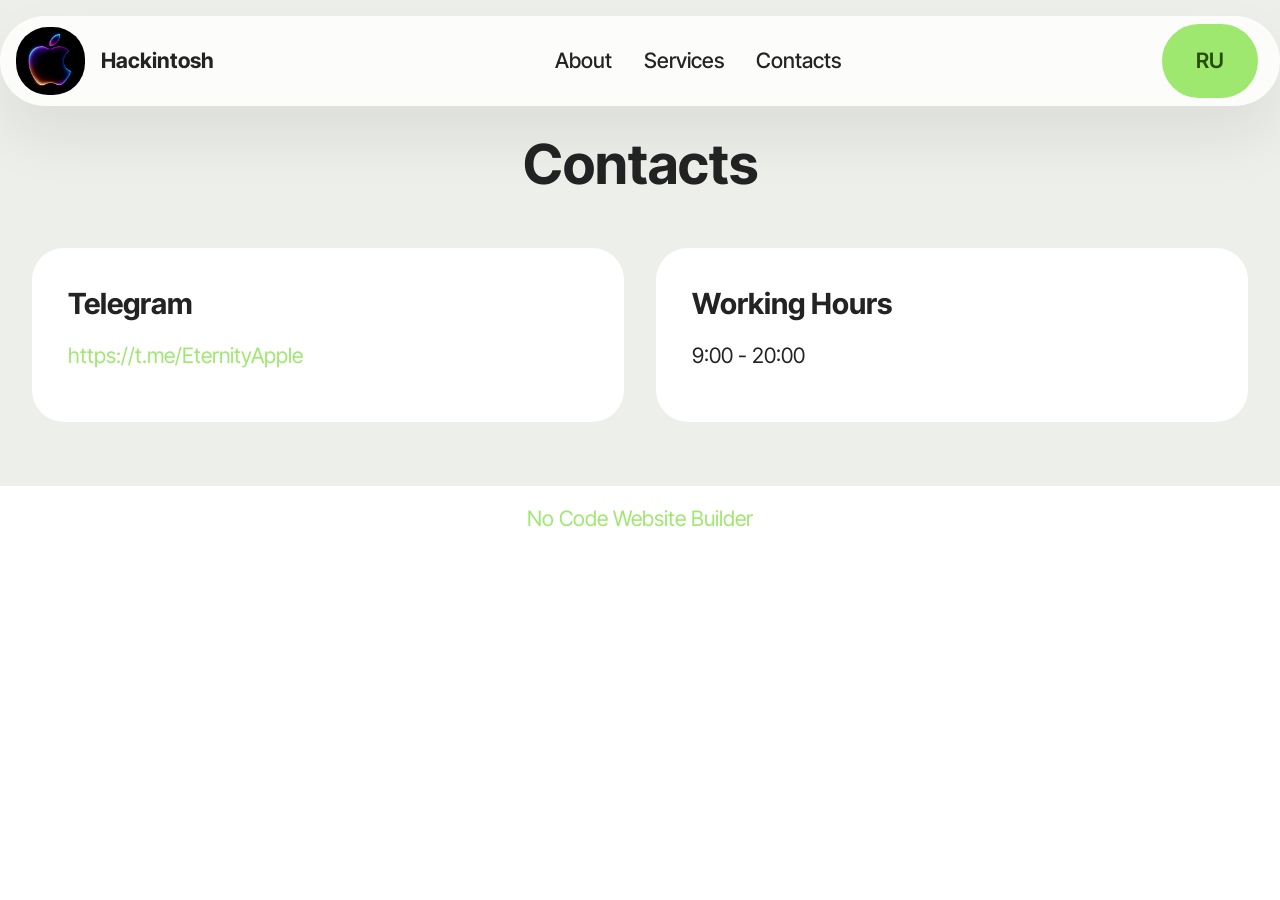
==== commit eeead76b: "Add files via upload" ====
--- a/contacts.html
+++ b/contacts.html
@@ -18,7 +18,7 @@
   <link rel="stylesheet" href="assets/theme/css/style.css">
   <link rel="preload" href="https://fonts.googleapis.com/css?family=Inter+Tight:100,200,300,400,500,600,700,800,900,100i,200i,300i,400i,500i,600i,700i,800i,900i&display=swap" as="style" onload="this.onload=null;this.rel='stylesheet'">
   <noscript><link rel="stylesheet" href="https://fonts.googleapis.com/css?family=Inter+Tight:100,200,300,400,500,600,700,800,900,100i,200i,300i,400i,500i,600i,700i,800i,900i&display=swap"></noscript>
-  <link rel="preload" as="style" href="assets/mobirise/css/mbr-additional.css?v=6KjY61"><link rel="stylesheet" href="assets/mobirise/css/mbr-additional.css?v=6KjY61" type="text/css">
+  <link rel="preload" as="style" href="assets/mobirise/css/mbr-additional.css?v=LKz16W"><link rel="stylesheet" href="assets/mobirise/css/mbr-additional.css?v=LKz16W" type="text/css">
 
   
   
@@ -33,11 +33,11 @@
 		<div class="container">
 			<div class="navbar-brand">
 				<span class="navbar-logo">
-					<a href="https://t.me/EternityApple" target="_blank">
+					<a href="index.html">
 						<img src="assets/images/endframe-small-2x.jpg" alt="Mobirise Website Builder" style="height: 4.3rem;">
 					</a>
 				</span>
-				<span class="navbar-caption-wrap"><a class="navbar-caption text-black text-primary display-4" href="index.html" target="_blank">Hackintosh</a></span>
+				<span class="navbar-caption-wrap"><a class="navbar-caption text-black text-primary display-4" href="index.html">Hackintosh</a></span>
 			</div>
 			<button class="navbar-toggler" type="button" data-toggle="collapse" data-bs-toggle="collapse" data-target="#navbarSupportedContent" data-bs-target="#navbarSupportedContent" aria-controls="navbarNavAltMarkup" aria-expanded="false" aria-label="Toggle navigation">
 				<div class="hamburger">
@@ -55,7 +55,7 @@
 						<a class="nav-link link text-black text-primary display-4" href="https://t.me/EternityApple" aria-expanded="false" target="_blank">Services</a>
 					</li>
 					<li class="nav-item">
-						<a class="nav-link link text-black text-primary display-4" href="contacts.html" target="_blank">Contacts</a>
+						<a class="nav-link link text-black text-primary display-4" href="contacts.html">Contacts</a>
 					</li></ul>
 				<div class="navbar-buttons mbr-section-btn"><a class="btn btn-primary display-4" href="https://t.me/EternityApple" target="_blank">RU</a></div>
 			</div>
@@ -107,7 +107,7 @@
             </div>
         </div>
     </div>
-</section><section class="display-7" style="padding: 0;align-items: center;justify-content: center;flex-wrap: wrap;    align-content: center;display: flex;position: relative;height: 4rem;"><a href="https://mobiri.se/1393142" style="flex: 1 1;height: 4rem;position: absolute;width: 100%;z-index: 1;"><img alt="" style="height: 4rem;" src="[data-uri]"></a><p style="margin: 0;text-align: center;" class="display-7">&#8204;</p><a style="z-index:1" href="https://mobirise.com/html-builder.html">HTML Website Maker</a></section><script src="assets/bootstrap/js/bootstrap.bundle.min.js"></script>  <script src="assets/smoothscroll/smooth-scroll.js"></script>  <script src="assets/ytplayer/index.js"></script>  <script src="assets/dropdown/js/navbar-dropdown.js"></script>  <script src="assets/theme/js/script.js"></script>  
+</section><section class="display-7" style="padding: 0;align-items: center;justify-content: center;flex-wrap: wrap;    align-content: center;display: flex;position: relative;height: 4rem;"><a href="https://mobiri.se/1393142" style="flex: 1 1;height: 4rem;position: absolute;width: 100%;z-index: 1;"><img alt="" style="height: 4rem;" src="[data-uri]"></a><p style="margin: 0;text-align: center;" class="display-7">&#8204;</p><a style="z-index:1" href="https://mobirise.com/builder/no-code-website-builder.html">No Code Website Builder</a></section><script src="assets/bootstrap/js/bootstrap.bundle.min.js"></script>  <script src="assets/smoothscroll/smooth-scroll.js"></script>  <script src="assets/ytplayer/index.js"></script>  <script src="assets/dropdown/js/navbar-dropdown.js"></script>  <script src="assets/theme/js/script.js"></script>  
   
   
 </body>
